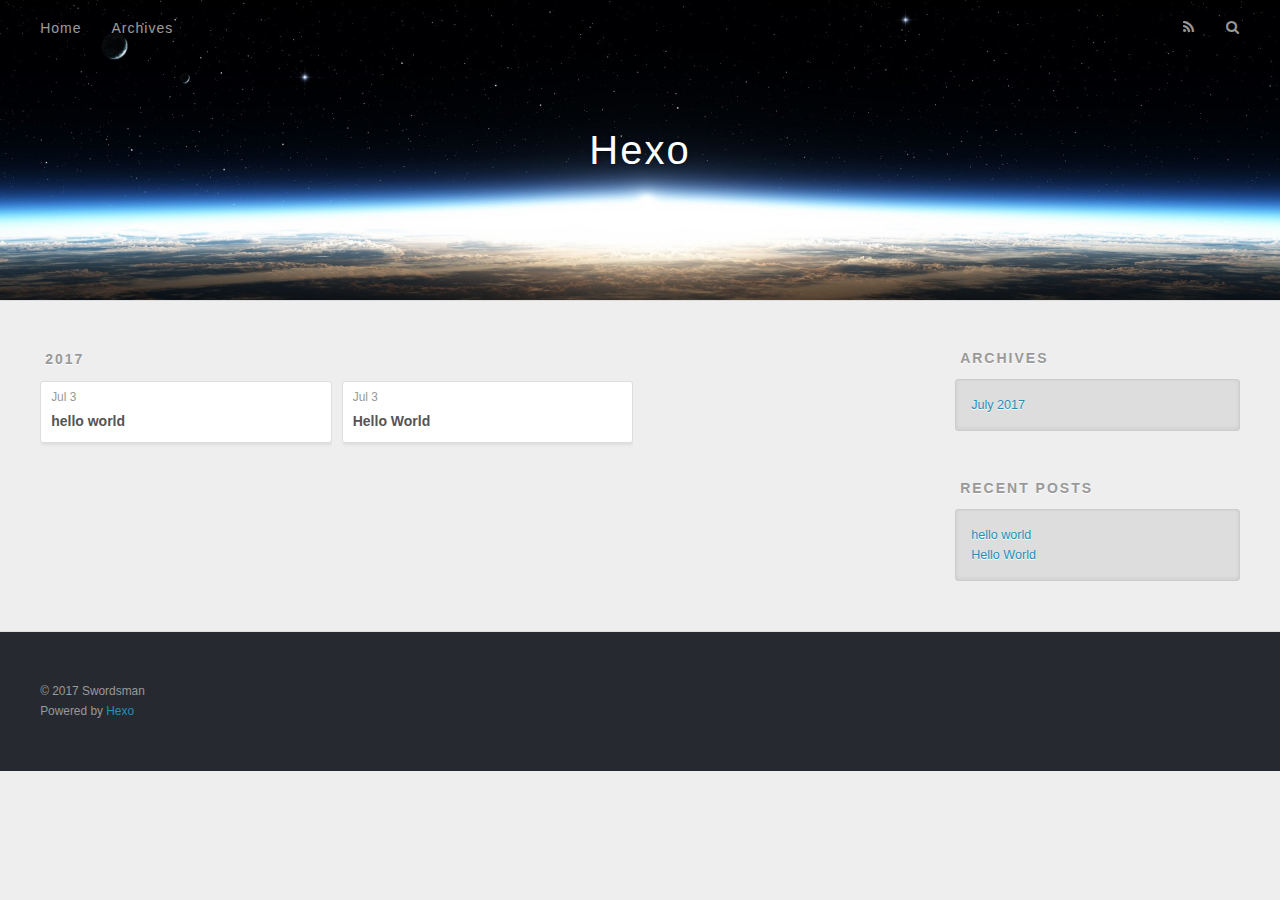
==== archives/index.html @ 57641095 "Site updated: 2017-07-03 12:59:18" ====
<!DOCTYPE html>
<html>
<head>
  <meta charset="utf-8">
  
  <title>Archives | Hexo</title>
  <meta name="viewport" content="width=device-width, initial-scale=1, maximum-scale=1">
  <meta property="og:type" content="website">
<meta property="og:title" content="Hexo">
<meta property="og:url" content="http://yoursite.com/archives/index.html">
<meta property="og:site_name" content="Hexo">
<meta name="twitter:card" content="summary">
<meta name="twitter:title" content="Hexo">
  
    <link rel="alternate" href="/atom.xml" title="Hexo" type="application/atom+xml">
  
  
    <link rel="icon" href="/favicon.png">
  
  
    <link href="//fonts.googleapis.com/css?family=Source+Code+Pro" rel="stylesheet" type="text/css">
  
  <link rel="stylesheet" href="/css/style.css">
  

</head>

<body>
  <div id="container">
    <div id="wrap">
      <header id="header">
  <div id="banner"></div>
  <div id="header-outer" class="outer">
    <div id="header-title" class="inner">
      <h1 id="logo-wrap">
        <a href="/" id="logo">Hexo</a>
      </h1>
      
    </div>
    <div id="header-inner" class="inner">
      <nav id="main-nav">
        <a id="main-nav-toggle" class="nav-icon"></a>
        
          <a class="main-nav-link" href="/">Home</a>
        
          <a class="main-nav-link" href="/archives">Archives</a>
        
      </nav>
      <nav id="sub-nav">
        
          <a id="nav-rss-link" class="nav-icon" href="/atom.xml" title="RSS Feed"></a>
        
        <a id="nav-search-btn" class="nav-icon" title="Search"></a>
      </nav>
      <div id="search-form-wrap">
        <form action="//google.com/search" method="get" accept-charset="UTF-8" class="search-form"><input type="search" name="q" class="search-form-input" placeholder="Search"><button type="submit" class="search-form-submit">&#xF002;</button><input type="hidden" name="sitesearch" value="http://yoursite.com"></form>
      </div>
    </div>
  </div>
</header>
      <div class="outer">
        <section id="main">
  
  
    
    
      
      
      <section class="archives-wrap">
        <div class="archive-year-wrap">
          <a href="/archives/2017" class="archive-year">2017</a>
        </div>
        <div class="archives">
    
    <article class="archive-article archive-type-post">
  <div class="archive-article-inner">
    <header class="archive-article-header">
      <a href="/2017/07/03/hello-world-1/" class="archive-article-date">
  <time datetime="2017-07-03T04:41:06.000Z" itemprop="datePublished">Jul 3</time>
</a>
      
  
    <h1 itemprop="name">
      <a class="archive-article-title" href="/2017/07/03/hello-world-1/">hello world</a>
    </h1>
  

    </header>
  </div>
</article>
  
    
    
    <article class="archive-article archive-type-post">
  <div class="archive-article-inner">
    <header class="archive-article-header">
      <a href="/2017/07/03/hello-world/" class="archive-article-date">
  <time datetime="2017-07-03T04:38:51.532Z" itemprop="datePublished">Jul 3</time>
</a>
      
  
    <h1 itemprop="name">
      <a class="archive-article-title" href="/2017/07/03/hello-world/">Hello World</a>
    </h1>
  

    </header>
  </div>
</article>
  
  
    </div></section>
  

</section>
        
          <aside id="sidebar">
  
    

  
    

  
    
  
    
  <div class="widget-wrap">
    <h3 class="widget-title">Archives</h3>
    <div class="widget">
      <ul class="archive-list"><li class="archive-list-item"><a class="archive-list-link" href="/archives/2017/07/">July 2017</a></li></ul>
    </div>
  </div>


  
    
  <div class="widget-wrap">
    <h3 class="widget-title">Recent Posts</h3>
    <div class="widget">
      <ul>
        
          <li>
            <a href="/2017/07/03/hello-world-1/">hello world</a>
          </li>
        
          <li>
            <a href="/2017/07/03/hello-world/">Hello World</a>
          </li>
        
      </ul>
    </div>
  </div>

  
</aside>
        
      </div>
      <footer id="footer">
  
  <div class="outer">
    <div id="footer-info" class="inner">
      &copy; 2017 Swordsman<br>
      Powered by <a href="http://hexo.io/" target="_blank">Hexo</a>
    </div>
  </div>
</footer>
    </div>
    <nav id="mobile-nav">
  
    <a href="/" class="mobile-nav-link">Home</a>
  
    <a href="/archives" class="mobile-nav-link">Archives</a>
  
</nav>
    

<script src="//ajax.googleapis.com/ajax/libs/jquery/2.0.3/jquery.min.js"></script>


  <link rel="stylesheet" href="/fancybox/jquery.fancybox.css">
  <script src="/fancybox/jquery.fancybox.pack.js"></script>


<script src="/js/script.js"></script>

  </div>
</body>
</html>
---- css/style.css ----
body {
  width: 100%;
}
body:before,
body:after {
  content: "";
  display: table;
}
body:after {
  clear: both;
}
html,
body,
div,
span,
applet,
object,
iframe,
h1,
h2,
h3,
h4,
h5,
h6,
p,
blockquote,
pre,
a,
abbr,
acronym,
address,
big,
cite,
code,
del,
dfn,
em,
img,
ins,
kbd,
q,
s,
samp,
small,
strike,
strong,
sub,
sup,
tt,
var,
dl,
dt,
dd,
ol,
ul,
li,
fieldset,
form,
label,
legend,
table,
caption,
tbody,
tfoot,
thead,
tr,
th,
td {
  margin: 0;
  padding: 0;
  border: 0;
  outline: 0;
  font-weight: inherit;
  font-style: inherit;
  font-family: inherit;
  font-size: 100%;
  vertical-align: baseline;
}
body {
  line-height: 1;
  color: #000;
  background: #fff;
}
ol,
ul {
  list-style: none;
}
table {
  border-collapse: separate;
  border-spacing: 0;
  vertical-align: middle;
}
caption,
th,
td {
  text-align: left;
  font-weight: normal;
  vertical-align: middle;
}
a img {
  border: none;
}
input,
button {
  margin: 0;
  padding: 0;
}
input::-moz-focus-inner,
button::-moz-focus-inner {
  border: 0;
  padding: 0;
}
@font-face {
  font-family: FontAwesome;
  font-style: normal;
  font-weight: normal;
  src: url("fonts/fontawesome-webfont.eot?v=#4.0.3");
  src: url("fonts/fontawesome-webfont.eot?#iefix&v=#4.0.3") format("embedded-opentype"), url("fonts/fontawesome-webfont.woff?v=#4.0.3") format("woff"), url("fonts/fontawesome-webfont.ttf?v=#4.0.3") format("truetype"), url("fonts/fontawesome-webfont.svg#fontawesomeregular?v=#4.0.3") format("svg");
}
html,
body,
#container {
  height: 100%;
}
body {
  background: #eee;
  font: 14px "Helvetica Neue", Helvetica, Arial, sans-serif;
  -webkit-text-size-adjust: 100%;
}
.outer {
  max-width: 1220px;
  margin: 0 auto;
  padding: 0 20px;
}
.outer:before,
.outer:after {
  content: "";
  display: table;
}
.outer:after {
  clear: both;
}
.inner {
  display: inline;
  float: left;
  width: 98.33333333333333%;
  margin: 0 0.833333333333333%;
}
.left,
.alignleft {
  float: left;
}
.right,
.alignright {
  float: right;
}
.clear {
  clear: both;
}
#container {
  position: relative;
}
.mobile-nav-on {
  overflow: hidden;
}
#wrap {
  height: 100%;
  width: 100%;
  position: absolute;
  top: 0;
  left: 0;
  -webkit-transition: 0.2s ease-out;
  -moz-transition: 0.2s ease-out;
  -ms-transition: 0.2s ease-out;
  transition: 0.2s ease-out;
  z-index: 1;
  background: #eee;
}
.mobile-nav-on #wrap {
  left: 280px;
}
@media screen and (min-width: 768px) {
  #main {
    display: inline;
    float: left;
    width: 73.33333333333333%;
    margin: 0 0.833333333333333%;
  }
}
.article-date,
.article-category-link,
.archive-year,
.widget-title {
  text-decoration: none;
  text-transform: uppercase;
  letter-spacing: 2px;
  color: #999;
  margin-bottom: 1em;
  margin-left: 5px;
  line-height: 1em;
  text-shadow: 0 1px #fff;
  font-weight: bold;
}
.article-inner,
.archive-article-inner {
  background: #fff;
  -webkit-box-shadow: 1px 2px 3px #ddd;
  box-shadow: 1px 2px 3px #ddd;
  border: 1px solid #ddd;
  border-radius: 3px;
}
.article-entry h1,
.widget h1 {
  font-size: 2em;
}
.article-entry h2,
.widget h2 {
  font-size: 1.5em;
}
.article-entry h3,
.widget h3 {
  font-size: 1.3em;
}
.article-entry h4,
.widget h4 {
  font-size: 1.2em;
}
.article-entry h5,
.widget h5 {
  font-size: 1em;
}
.article-entry h6,
.widget h6 {
  font-size: 1em;
  color: #999;
}
.article-entry hr,
.widget hr {
  border: 1px dashed #ddd;
}
.article-entry strong,
.widget strong {
  font-weight: bold;
}
.article-entry em,
.widget em,
.article-entry cite,
.widget cite {
  font-style: italic;
}
.article-entry sup,
.widget sup,
.article-entry sub,
.widget sub {
  font-size: 0.75em;
  line-height: 0;
  position: relative;
  vertical-align: baseline;
}
.article-entry sup,
.widget sup {
  top: -0.5em;
}
.article-entry sub,
.widget sub {
  bottom: -0.2em;
}
.article-entry small,
.widget small {
  font-size: 0.85em;
}
.article-entry acronym,
.widget acronym,
.article-entry abbr,
.widget abbr {
  border-bottom: 1px dotted;
}
.article-entry ul,
.widget ul,
.article-entry ol,
.widget ol,
.article-entry dl,
.widget dl {
  margin: 0 20px;
  line-height: 1.6em;
}
.article-entry ul ul,
.widget ul ul,
.article-entry ol ul,
.widget ol ul,
.article-entry ul ol,
.widget ul ol,
.article-entry ol ol,
.widget ol ol {
  margin-top: 0;
  margin-bottom: 0;
}
.article-entry ul,
.widget ul {
  list-style: disc;
}
.article-entry ol,
.widget ol {
  list-style: decimal;
}
.article-entry dt,
.widget dt {
  font-weight: bold;
}
#header {
  height: 300px;
  position: relative;
  border-bottom: 1px solid #ddd;
}
#header:before,
#header:after {
  content: "";
  position: absolute;
  left: 0;
  right: 0;
  height: 40px;
}
#header:before {
  top: 0;
  background: -webkit-linear-gradient(rgba(0,0,0,0.2), transparent);
  background: -moz-linear-gradient(rgba(0,0,0,0.2), transparent);
  background: -ms-linear-gradient(rgba(0,0,0,0.2), transparent);
  background: linear-gradient(rgba(0,0,0,0.2), transparent);
}
#header:after {
  bottom: 0;
  background: -webkit-linear-gradient(transparent, rgba(0,0,0,0.2));
  background: -moz-linear-gradient(transparent, rgba(0,0,0,0.2));
  background: -ms-linear-gradient(transparent, rgba(0,0,0,0.2));
  background: linear-gradient(transparent, rgba(0,0,0,0.2));
}
#header-outer {
  height: 100%;
  position: relative;
}
#header-inner {
  position: relative;
  overflow: hidden;
}
#banner {
  position: absolute;
  top: 0;
  left: 0;
  width: 100%;
  height: 100%;
  background: url("images/banner.jpg") center #000;
  -webkit-background-size: cover;
  -moz-background-size: cover;
  background-size: cover;
  z-index: -1;
}
#header-title {
  text-align: center;
  height: 40px;
  position: absolute;
  top: 50%;
  left: 0;
  margin-top: -20px;
}
#logo,
#subtitle {
  text-decoration: none;
  color: #fff;
  font-weight: 300;
  text-shadow: 0 1px 4px rgba(0,0,0,0.3);
}
#logo {
  font-size: 40px;
  line-height: 40px;
  letter-spacing: 2px;
}
#subtitle {
  font-size: 16px;
  line-height: 16px;
  letter-spacing: 1px;
}
#subtitle-wrap {
  margin-top: 16px;
}
#main-nav {
  float: left;
  margin-left: -15px;
}
.nav-icon,
.main-nav-link {
  float: left;
  color: #fff;
  opacity: 0.6;
  text-decoration: none;
  text-shadow: 0 1px rgba(0,0,0,0.2);
  -webkit-transition: opacity 0.2s;
  -moz-transition: opacity 0.2s;
  -ms-transition: opacity 0.2s;
  transition: opacity 0.2s;
  display: block;
  padding: 20px 15px;
}
.nav-icon:hover,
.main-nav-link:hover {
  opacity: 1;
}
.nav-icon {
  font-family: FontAwesome;
  text-align: center;
  font-size: 14px;
  width: 14px;
  height: 14px;
  padding: 20px 15px;
  position: relative;
  cursor: pointer;
}
.main-nav-link {
  font-weight: 300;
  letter-spacing: 1px;
}
@media screen and (max-width: 479px) {
  .main-nav-link {
    display: none;
  }
}
#main-nav-toggle {
  display: none;
}
#main-nav-toggle:before {
  content: "\f0c9";
}
@media screen and (max-width: 479px) {
  #main-nav-toggle {
    display: block;
  }
}
#sub-nav {
  float: right;
  margin-right: -15px;
}
#nav-rss-link:before {
  content: "\f09e";
}
#nav-search-btn:before {
  content: "\f002";
}
#search-form-wrap {
  position: absolute;
  top: 15px;
  width: 150px;
  height: 30px;
  right: -150px;
  opacity: 0;
  -webkit-transition: 0.2s ease-out;
  -moz-transition: 0.2s ease-out;
  -ms-transition: 0.2s ease-out;
  transition: 0.2s ease-out;
}
#search-form-wrap.on {
  opacity: 1;
  right: 0;
}
@media screen and (max-width: 479px) {
  #search-form-wrap {
    width: 100%;
    right: -100%;
  }
}
.search-form {
  position: absolute;
  top: 0;
  left: 0;
  right: 0;
  background: #fff;
  padding: 5px 15px;
  border-radius: 15px;
  -webkit-box-shadow: 0 0 10px rgba(0,0,0,0.3);
  box-shadow: 0 0 10px rgba(0,0,0,0.3);
}
.search-form-input {
  border: none;
  background: none;
  color: #555;
  width: 100%;
  font: 13px "Helvetica Neue", Helvetica, Arial, sans-serif;
  outline: none;
}
.search-form-input::-webkit-search-results-decoration,
.search-form-input::-webkit-search-cancel-button {
  -webkit-appearance: none;
}
.search-form-submit {
  position: absolute;
  top: 50%;
  right: 10px;
  margin-top: -7px;
  font: 13px FontAwesome;
  border: none;
  background: none;
  color: #bbb;
  cursor: pointer;
}
.search-form-submit:hover,
.search-form-submit:focus {
  color: #777;
}
.article {
  margin: 50px 0;
}
.article-inner {
  overflow: hidden;
}
.article-meta:before,
.article-meta:after {
  content: "";
  display: table;
}
.article-meta:after {
  clear: both;
}
.article-date {
  float: left;
}
.article-category {
  float: left;
  line-height: 1em;
  color: #ccc;
  text-shadow: 0 1px #fff;
  margin-left: 8px;
}
.article-category:before {
  content: "\2022";
}
.article-category-link {
  margin: 0 12px 1em;
}
.article-header {
  padding: 20px 20px 0;
}
.article-title {
  text-decoration: none;
  font-size: 2em;
  font-weight: bold;
  color: #555;
  line-height: 1.1em;
  -webkit-transition: color 0.2s;
  -moz-transition: color 0.2s;
  -ms-transition: color 0.2s;
  transition: color 0.2s;
}
a.article-title:hover {
  color: #258fb8;
}
.article-entry {
  color: #555;
  padding: 0 20px;
}
.article-entry:before,
.article-entry:after {
  content: "";
  display: table;
}
.article-entry:after {
  clear: both;
}
.article-entry p,
.article-entry table {
  line-height: 1.6em;
  margin: 1.6em 0;
}
.article-entry h1,
.article-entry h2,
.article-entry h3,
.article-entry h4,
.article-entry h5,
.article-entry h6 {
  font-weight: bold;
}
.article-entry h1,
.article-entry h2,
.article-entry h3,
.article-entry h4,
.article-entry h5,
.article-entry h6 {
  line-height: 1.1em;
  margin: 1.1em 0;
}
.article-entry a {
  color: #258fb8;
  text-decoration: none;
}
.article-entry a:hover {
  text-decoration: underline;
}
.article-entry ul,
.article-entry ol,
.article-entry dl {
  margin-top: 1.6em;
  margin-bottom: 1.6em;
}
.article-entry img,
.article-entry video {
  max-width: 100%;
  height: auto;
  display: block;
  margin: auto;
}
.article-entry iframe {
  border: none;
}
.article-entry table {
  width: 100%;
  border-collapse: collapse;
  border-spacing: 0;
}
.article-entry th {
  font-weight: bold;
  border-bottom: 3px solid #ddd;
  padding-bottom: 0.5em;
}
.article-entry td {
  border-bottom: 1px solid #ddd;
  padding: 10px 0;
}
.article-entry blockquote {
  font-family: Georgia, "Times New Roman", serif;
  font-size: 1.4em;
  margin: 1.6em 20px;
  text-align: center;
}
.article-entry blockquote footer {
  font-size: 14px;
  margin: 1.6em 0;
  font-family: "Helvetica Neue", Helvetica, Arial, sans-serif;
}
.article-entry blockquote footer cite:before {
  content: "—";
  padding: 0 0.5em;
}
.article-entry .pullquote {
  text-align: left;
  width: 45%;
  margin: 0;
}
.article-entry .pullquote.left {
  margin-left: 0.5em;
  margin-right: 1em;
}
.article-entry .pullquote.right {
  margin-right: 0.5em;
  margin-left: 1em;
}
.article-entry .caption {
  color: #999;
  display: block;
  font-size: 0.9em;
  margin-top: 0.5em;
  position: relative;
  text-align: center;
}
.article-entry .video-container {
  position: relative;
  padding-top: 56.25%;
  height: 0;
  overflow: hidden;
}
.article-entry .video-container iframe,
.article-entry .video-container object,
.article-entry .video-container embed {
  position: absolute;
  top: 0;
  left: 0;
  width: 100%;
  height: 100%;
  margin-top: 0;
}
.article-more-link a {
  display: inline-block;
  line-height: 1em;
  padding: 6px 15px;
  border-radius: 15px;
  background: #eee;
  color: #999;
  text-shadow: 0 1px #fff;
  text-decoration: none;
}
.article-more-link a:hover {
  background: #258fb8;
  color: #fff;
  text-decoration: none;
  text-shadow: 0 1px #1e7293;
}
.article-footer {
  font-size: 0.85em;
  line-height: 1.6em;
  border-top: 1px solid #ddd;
  padding-top: 1.6em;
  margin: 0 20px 20px;
}
.article-footer:before,
.article-footer:after {
  content: "";
  display: table;
}
.article-footer:after {
  clear: both;
}
.article-footer a {
  color: #999;
  text-decoration: none;
}
.article-footer a:hover {
  color: #555;
}
.article-tag-list-item {
  float: left;
  margin-right: 10px;
}
.article-tag-list-link:before {
  content: "#";
}
.article-comment-link {
  float: right;
}
.article-comment-link:before {
  content: "\f075";
  font-family: FontAwesome;
  padding-right: 8px;
}
.article-share-link {
  cursor: pointer;
  float: right;
  margin-left: 20px;
}
.article-share-link:before {
  content: "\f064";
  font-family: FontAwesome;
  padding-right: 6px;
}
#article-nav {
  position: relative;
}
#article-nav:before,
#article-nav:after {
  content: "";
  display: table;
}
#article-nav:after {
  clear: both;
}
@media screen and (min-width: 768px) {
  #article-nav {
    margin: 50px 0;
  }
  #article-nav:before {
    width: 8px;
    height: 8px;
    position: absolute;
    top: 50%;
    left: 50%;
    margin-top: -4px;
    margin-left: -4px;
    content: "";
    border-radius: 50%;
    background: #ddd;
    -webkit-box-shadow: 0 1px 2px #fff;
    box-shadow: 0 1px 2px #fff;
  }
}
.article-nav-link-wrap {
  text-decoration: none;
  text-shadow: 0 1px #fff;
  color: #999;
  -webkit-box-sizing: border-box;
  -moz-box-sizing: border-box;
  box-sizing: border-box;
  margin-top: 50px;
  text-align: center;
  display: block;
}
.article-nav-link-wrap:hover {
  color: #555;
}
@media screen and (min-width: 768px) {
  .article-nav-link-wrap {
    width: 50%;
    margin-top: 0;
  }
}
@media screen and (min-width: 768px) {
  #article-nav-newer {
    float: left;
    text-align: right;
    padding-right: 20px;
  }
}
@media screen and (min-width: 768px) {
  #article-nav-older {
    float: right;
    text-align: left;
    padding-left: 20px;
  }
}
.article-nav-caption {
  text-transform: uppercase;
  letter-spacing: 2px;
  color: #ddd;
  line-height: 1em;
  font-weight: bold;
}
#article-nav-newer .article-nav-caption {
  margin-right: -2px;
}
.article-nav-title {
  font-size: 0.85em;
  line-height: 1.6em;
  margin-top: 0.5em;
}
.article-share-box {
  position: absolute;
  display: none;
  background: #fff;
  -webkit-box-shadow: 1px 2px 10px rgba(0,0,0,0.2);
  box-shadow: 1px 2px 10px rgba(0,0,0,0.2);
  border-radius: 3px;
  margin-left: -145px;
  overflow: hidden;
  z-index: 1;
}
.article-share-box.on {
  display: block;
}
.article-share-input {
  width: 100%;
  background: none;
  -webkit-box-sizing: border-box;
  -moz-box-sizing: border-box;
  box-sizing: border-box;
  font: 14px "Helvetica Neue", Helvetica, Arial, sans-serif;
  padding: 0 15px;
  color: #555;
  outline: none;
  border: 1px solid #ddd;
  border-radius: 3px 3px 0 0;
  height: 36px;
  line-height: 36px;
}
.article-share-links {
  background: #eee;
}
.article-share-links:before,
.article-share-links:after {
  content: "";
  display: table;
}
.article-share-links:after {
  clear: both;
}
.article-share-twitter,
.article-share-facebook,
.article-share-pinterest,
.article-share-google {
  width: 50px;
  height: 36px;
  display: block;
  float: left;
  position: relative;
  color: #999;
  text-shadow: 0 1px #fff;
}
.article-share-twitter:before,
.article-share-facebook:before,
.article-share-pinterest:before,
.article-share-google:before {
  font-size: 20px;
  font-family: FontAwesome;
  width: 20px;
  height: 20px;
  position: absolute;
  top: 50%;
  left: 50%;
  margin-top: -10px;
  margin-left: -10px;
  text-align: center;
}
.article-share-twitter:hover,
.article-share-facebook:hover,
.article-share-pinterest:hover,
.article-share-google:hover {
  color: #fff;
}
.article-share-twitter:before {
  content: "\f099";
}
.article-share-twitter:hover {
  background: #00aced;
  text-shadow: 0 1px #008abe;
}
.article-share-facebook:before {
  content: "\f09a";
}
.article-share-facebook:hover {
  background: #3b5998;
  text-shadow: 0 1px #2f477a;
}
.article-share-pinterest:before {
  content: "\f0d2";
}
.article-share-pinterest:hover {
  background: #cb2027;
  text-shadow: 0 1px #a21a1f;
}
.article-share-google:before {
  content: "\f0d5";
}
.article-share-google:hover {
  background: #dd4b39;
  text-shadow: 0 1px #be3221;
}
.article-gallery {
  background: #000;
  position: relative;
}
.article-gallery-photos {
  position: relative;
  overflow: hidden;
}
.article-gallery-img {
  display: none;
  max-width: 100%;
}
.article-gallery-img:first-child {
  display: block;
}
.article-gallery-img.loaded {
  position: absolute;
  display: block;
}
.article-gallery-img img {
  display: block;
  max-width: 100%;
  margin: 0 auto;
}
#comments {
  background: #fff;
  -webkit-box-shadow: 1px 2px 3px #ddd;
  box-shadow: 1px 2px 3px #ddd;
  padding: 20px;
  border: 1px solid #ddd;
  border-radius: 3px;
  margin: 50px 0;
}
#comments a {
  color: #258fb8;
}
.archives-wrap {
  margin: 50px 0;
}
.archives:before,
.archives:after {
  content: "";
  display: table;
}
.archives:after {
  clear: both;
}
.archive-year-wrap {
  margin-bottom: 1em;
}
.archives {
  -webkit-column-gap: 10px;
  -moz-column-gap: 10px;
  column-gap: 10px;
}
@media screen and (min-width: 480px) and (max-width: 767px) {
  .archives {
    -webkit-column-count: 2;
    -moz-column-count: 2;
    column-count: 2;
  }
}
@media screen and (min-width: 768px) {
  .archives {
    -webkit-column-count: 3;
    -moz-column-count: 3;
    column-count: 3;
  }
}
.archive-article {
  -webkit-column-break-inside: avoid;
  page-break-inside: avoid;
  overflow: hidden;
  break-inside: avoid-column;
}
.archive-article-inner {
  padding: 10px;
  margin-bottom: 15px;
}
.archive-article-title {
  text-decoration: none;
  font-weight: bold;
  color: #555;
  -webkit-transition: color 0.2s;
  -moz-transition: color 0.2s;
  -ms-transition: color 0.2s;
  transition: color 0.2s;
  line-height: 1.6em;
}
.archive-article-title:hover {
  color: #258fb8;
}
.archive-article-footer {
  margin-top: 1em;
}
.archive-article-date {
  color: #999;
  text-decoration: none;
  font-size: 0.85em;
  line-height: 1em;
  margin-bottom: 0.5em;
  display: block;
}
#page-nav {
  margin: 50px auto;
  background: #fff;
  -webkit-box-shadow: 1px 2px 3px #ddd;
  box-shadow: 1px 2px 3px #ddd;
  border: 1px solid #ddd;
  border-radius: 3px;
  text-align: center;
  color: #999;
  overflow: hidden;
}
#page-nav:before,
#page-nav:after {
  content: "";
  display: table;
}
#page-nav:after {
  clear: both;
}
#page-nav a,
#page-nav span {
  padding: 10px 20px;
  line-height: 1;
  height: 2ex;
}
#page-nav a {
  color: #999;
  text-decoration: none;
}
#page-nav a:hover {
  background: #999;
  color: #fff;
}
#page-nav .prev {
  float: left;
}
#page-nav .next {
  float: right;
}
#page-nav .page-number {
  display: inline-block;
}
@media screen and (max-width: 479px) {
  #page-nav .page-number {
    display: none;
  }
}
#page-nav .current {
  color: #555;
  font-weight: bold;
}
#page-nav .space {
  color: #ddd;
}
#footer {
  background: #262a30;
  padding: 50px 0;
  border-top: 1px solid #ddd;
  color: #999;
}
#footer a {
  color: #258fb8;
  text-decoration: none;
}
#footer a:hover {
  text-decoration: underline;
}
#footer-info {
  line-height: 1.6em;
  font-size: 0.85em;
}
.article-entry pre,
.article-entry .highlight {
  background: #2d2d2d;
  margin: 0 -20px;
  padding: 15px 20px;
  border-style: solid;
  border-color: #ddd;
  border-width: 1px 0;
  overflow: auto;
  color: #ccc;
  line-height: 22.400000000000002px;
}
.article-entry .highlight .gutter pre,
.article-entry .gist .gist-file .gist-data .line-numbers {
  color: #666;
  font-size: 0.85em;
}
.article-entry pre,
.article-entry code {
  font-family: "Source Code Pro", Consolas, Monaco, Menlo, Consolas, monospace;
}
.article-entry code {
  background: #eee;
  text-shadow: 0 1px #fff;
  padding: 0 0.3em;
}
.article-entry pre code {
  background: none;
  text-shadow: none;
  padding: 0;
}
.article-entry .highlight pre {
  border: none;
  margin: 0;
  padding: 0;
}
.article-entry .highlight table {
  margin: 0;
  width: auto;
}
.article-entry .highlight td {
  border: none;
  padding: 0;
}
.article-entry .highlight figcaption {
  font-size: 0.85em;
  color: #999;
  line-height: 1em;
  margin-bottom: 1em;
}
.article-entry .highlight figcaption:before,
.article-entry .highlight figcaption:after {
  content: "";
  display: table;
}
.article-entry .highlight figcaption:after {
  clear: both;
}
.article-entry .highlight figcaption a {
  float: right;
}
.article-entry .highlight .gutter pre {
  text-align: right;
  padding-right: 20px;
}
.article-entry .highlight .line {
  height: 22.400000000000002px;
}
.article-entry .highlight .line.marked {
  background: #515151;
}
.article-entry .gist {
  margin: 0 -20px;
  border-style: solid;
  border-color: #ddd;
  border-width: 1px 0;
  background: #2d2d2d;
  padding: 15px 20px 15px 0;
}
.article-entry .gist .gist-file {
  border: none;
  font-family: "Source Code Pro", Consolas, Monaco, Menlo, Consolas, monospace;
  margin: 0;
}
.article-entry .gist .gist-file .gist-data {
  background: none;
  border: none;
}
.article-entry .gist .gist-file .gist-data .line-numbers {
  background: none;
  border: none;
  padding: 0 20px 0 0;
}
.article-entry .gist .gist-file .gist-data .line-data {
  padding: 0 !important;
}
.article-entry .gist .gist-file .highlight {
  margin: 0;
  padding: 0;
  border: none;
}
.article-entry .gist .gist-file .gist-meta {
  background: #2d2d2d;
  color: #999;
  font: 0.85em "Helvetica Neue", Helvetica, Arial, sans-serif;
  text-shadow: 0 0;
  padding: 0;
  margin-top: 1em;
  margin-left: 20px;
}
.article-entry .gist .gist-file .gist-meta a {
  color: #258fb8;
  font-weight: normal;
}
.article-entry .gist .gist-file .gist-meta a:hover {
  text-decoration: underline;
}
pre .comment,
pre .title {
  color: #999;
}
pre .variable,
pre .attribute,
pre .tag,
pre .regexp,
pre .ruby .constant,
pre .xml .tag .title,
pre .xml .pi,
pre .xml .doctype,
pre .html .doctype,
pre .css .id,
pre .css .class,
pre .css .pseudo {
  color: #f2777a;
}
pre .number,
pre .preprocessor,
pre .built_in,
pre .literal,
pre .params,
pre .constant {
  color: #f99157;
}
pre .class,
pre .ruby .class .title,
pre .css .rules .attribute {
  color: #9c9;
}
pre .string,
pre .value,
pre .inheritance,
pre .header,
pre .ruby .symbol,
pre .xml .cdata {
  color: #9c9;
}
pre .css .hexcolor {
  color: #6cc;
}
pre .function,
pre .python .decorator,
pre .python .title,
pre .ruby .function .title,
pre .ruby .title .keyword,
pre .perl .sub,
pre .javascript .title,
pre .coffeescript .title {
  color: #69c;
}
pre .keyword,
pre .javascript .function {
  color: #c9c;
}
@media screen and (max-width: 479px) {
  #mobile-nav {
    position: absolute;
    top: 0;
    left: 0;
    width: 280px;
    height: 100%;
    background: #191919;
    border-right: 1px solid #fff;
  }
}
@media screen and (max-width: 479px) {
  .mobile-nav-link {
    display: block;
    color: #999;
    text-decoration: none;
    padding: 15px 20px;
    font-weight: bold;
  }
  .mobile-nav-link:hover {
    color: #fff;
  }
}
@media screen and (min-width: 768px) {
  #sidebar {
    display: inline;
    float: left;
    width: 23.333333333333332%;
    margin: 0 0.833333333333333%;
  }
}
.widget-wrap {
  margin: 50px 0;
}
.widget {
  color: #777;
  text-shadow: 0 1px #fff;
  background: #ddd;
  -webkit-box-shadow: 0 -1px 4px #ccc inset;
  box-shadow: 0 -1px 4px #ccc inset;
  border: 1px solid #ccc;
  padding: 15px;
  border-radius: 3px;
}
.widget a {
  color: #258fb8;
  text-decoration: none;
}
.widget a:hover {
  text-decoration: underline;
}
.widget ul ul,
.widget ol ul,
.widget dl ul,
.widget ul ol,
.widget ol ol,
.widget dl ol,
.widget ul dl,
.widget ol dl,
.widget dl dl {
  margin-left: 15px;
  list-style: disc;
}
.widget {
  line-height: 1.6em;
  word-wrap: break-word;
  font-size: 0.9em;
}
.widget ul,
.widget ol {
  list-style: none;
  margin: 0;
}
.widget ul ul,
.widget ol ul,
.widget ul ol,
.widget ol ol {
  margin: 0 20px;
}
.widget ul ul,
.widget ol ul {
  list-style: disc;
}
.widget ul ol,
.widget ol ol {
  list-style: decimal;
}
.category-list-count,
.tag-list-count,
.archive-list-count {
  padding-left: 5px;
  color: #999;
  font-size: 0.85em;
}
.category-list-count:before,
.tag-list-count:before,
.archive-list-count:before {
  content: "(";
}
.category-list-count:after,
.tag-list-count:after,
.archive-list-count:after {
  content: ")";
}
.tagcloud a {
  margin-right: 5px;
  display: inline-block;
}
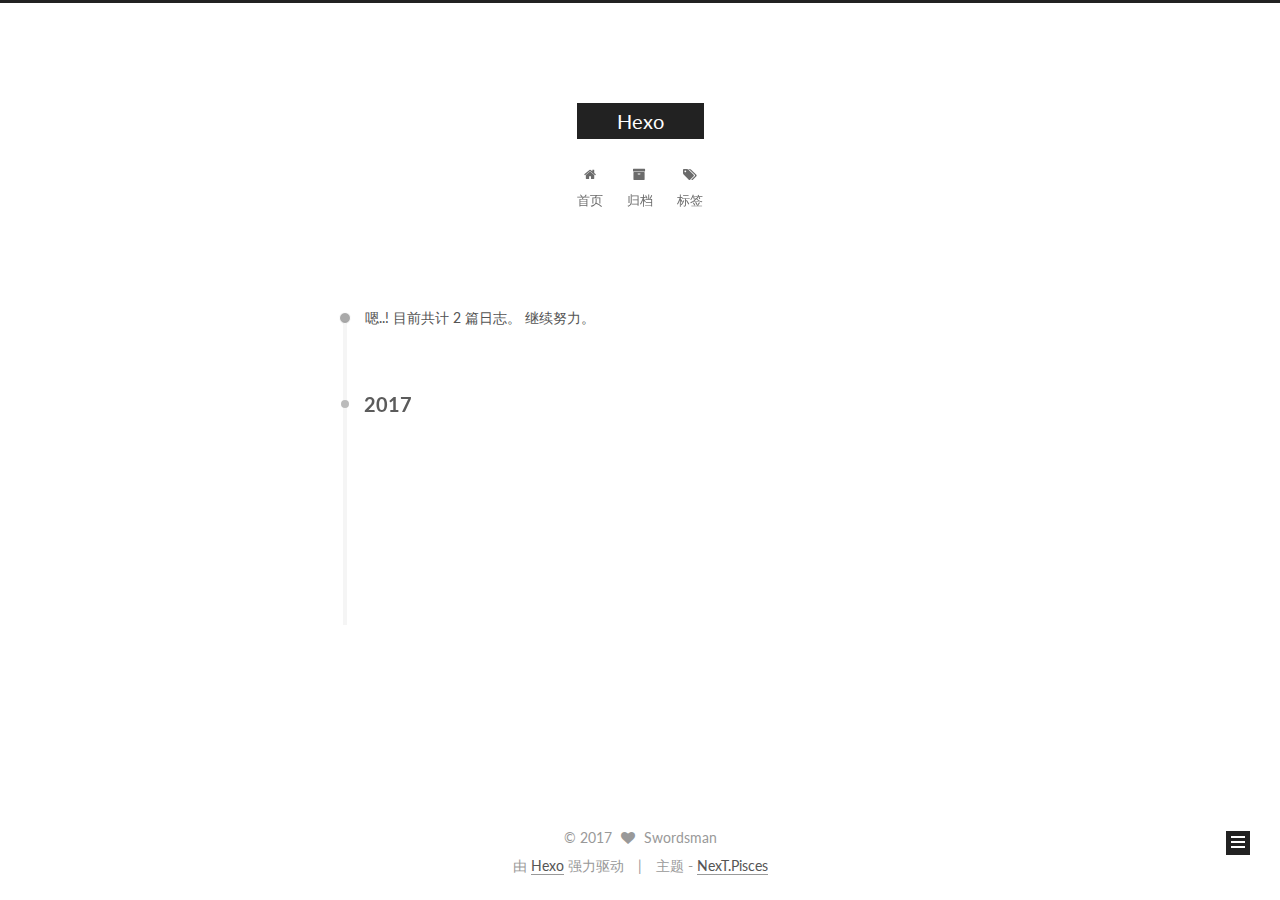
==== commit bcfe4e1b: "Site updated: 2017-07-03 23:15:12" ====
--- a/archives/index.html
+++ b/archives/index.html
@@ -1,189 +1,601 @@
-<!DOCTYPE html>
-<html>
+<!doctype html>
+
+
+
+  
+
+
+<html class="theme-next pisces use-motion" lang="zh-Hans">
 <head>
-  <meta charset="utf-8">
-  
-  <title>Archives | Hexo</title>
-  <meta name="viewport" content="width=device-width, initial-scale=1, maximum-scale=1">
-  <meta property="og:type" content="website">
+  <meta charset="UTF-8"/>
+<meta http-equiv="X-UA-Compatible" content="IE=edge" />
+<meta name="viewport" content="width=device-width, initial-scale=1, maximum-scale=1"/>
+
+
+
+
+
+
+
+
+
+<meta http-equiv="Cache-Control" content="no-transform" />
+<meta http-equiv="Cache-Control" content="no-siteapp" />
+
+
+
+
+
+
+
+
+
+
+
+
+
+
+
+  
+  
+  <link href="/lib/fancybox/source/jquery.fancybox.css?v=2.1.5" rel="stylesheet" type="text/css" />
+
+
+
+
+  
+  
+  
+  
+
+  
+    
+    
+  
+
+  
+
+  
+
+  
+
+  
+
+  
+    
+    
+    <link href="//fonts.googleapis.com/css?family=Lato:300,300italic,400,400italic,700,700italic&subset=latin,latin-ext" rel="stylesheet" type="text/css">
+  
+
+
+
+
+
+
+<link href="/lib/font-awesome/css/font-awesome.min.css?v=4.6.2" rel="stylesheet" type="text/css" />
+
+<link href="/css/main.css?v=5.1.1" rel="stylesheet" type="text/css" />
+
+
+  <meta name="keywords" content="Hexo, NexT" />
+
+
+
+
+
+
+
+
+  <link rel="shortcut icon" type="image/x-icon" href="/favicon.ico?v=5.1.1" />
+
+
+
+
+
+
+<meta name="description" content="一剑西来，天外飞仙">
+<meta property="og:type" content="website">
 <meta property="og:title" content="Hexo">
 <meta property="og:url" content="http://yoursite.com/archives/index.html">
 <meta property="og:site_name" content="Hexo">
+<meta property="og:description" content="一剑西来，天外飞仙">
 <meta name="twitter:card" content="summary">
 <meta name="twitter:title" content="Hexo">
-  
-    <link rel="alternate" href="/atom.xml" title="Hexo" type="application/atom+xml">
-  
-  
-    <link rel="icon" href="/favicon.png">
-  
-  
-    <link href="//fonts.googleapis.com/css?family=Source+Code+Pro" rel="stylesheet" type="text/css">
-  
-  <link rel="stylesheet" href="/css/style.css">
-  
+<meta name="twitter:description" content="一剑西来，天外飞仙">
+
+
+
+<script type="text/javascript" id="hexo.configurations">
+  var NexT = window.NexT || {};
+  var CONFIG = {
+    root: '/',
+    scheme: 'Pisces',
+    sidebar: {"position":"left","display":"post","offset":12,"offset_float":0,"b2t":false,"scrollpercent":false},
+    fancybox: true,
+    motion: true,
+    duoshuo: {
+      userId: '0',
+      author: '博主'
+    },
+    algolia: {
+      applicationID: '',
+      apiKey: '',
+      indexName: '',
+      hits: {"per_page":10},
+      labels: {"input_placeholder":"Search for Posts","hits_empty":"We didn't find any results for the search: ${query}","hits_stats":"${hits} results found in ${time} ms"}
+    }
+  };
+</script>
+
+
+
+  <link rel="canonical" href="http://yoursite.com/archives/"/>
+
+
+
+
+
+  <title>归档 | Hexo</title>
+  
+
+
+
+
+
+
+
+
+
+
+
+
+
 
 </head>
 
-<body>
-  <div id="container">
-    <div id="wrap">
-      <header id="header">
-  <div id="banner"></div>
-  <div id="header-outer" class="outer">
-    <div id="header-title" class="inner">
-      <h1 id="logo-wrap">
-        <a href="/" id="logo">Hexo</a>
-      </h1>
-      
+<body itemscope itemtype="http://schema.org/WebPage" lang="zh-Hans">
+
+  
+  
+    
+  
+
+  <div class="container sidebar-position-left  page-archive  ">
+    <div class="headband"></div>
+
+    <header id="header" class="header" itemscope itemtype="http://schema.org/WPHeader">
+      <div class="header-inner"><div class="site-brand-wrapper">
+  <div class="site-meta ">
+    
+
+    <div class="custom-logo-site-title">
+      <a href="/"  class="brand" rel="start">
+        <span class="logo-line-before"><i></i></span>
+        <span class="site-title">Hexo</span>
+        <span class="logo-line-after"><i></i></span>
+      </a>
     </div>
-    <div id="header-inner" class="inner">
-      <nav id="main-nav">
-        <a id="main-nav-toggle" class="nav-icon"></a>
-        
-          <a class="main-nav-link" href="/">Home</a>
-        
-          <a class="main-nav-link" href="/archives">Archives</a>
-        
-      </nav>
-      <nav id="sub-nav">
-        
-          <a id="nav-rss-link" class="nav-icon" href="/atom.xml" title="RSS Feed"></a>
-        
-        <a id="nav-search-btn" class="nav-icon" title="Search"></a>
-      </nav>
-      <div id="search-form-wrap">
-        <form action="//google.com/search" method="get" accept-charset="UTF-8" class="search-form"><input type="search" name="q" class="search-form-input" placeholder="Search"><button type="submit" class="search-form-submit">&#xF002;</button><input type="hidden" name="sitesearch" value="http://yoursite.com"></form>
+      
+        <p class="site-subtitle"></p>
+      
+  </div>
+
+  <div class="site-nav-toggle">
+    <button>
+      <span class="btn-bar"></span>
+      <span class="btn-bar"></span>
+      <span class="btn-bar"></span>
+    </button>
+  </div>
+</div>
+
+<nav class="site-nav">
+  
+
+  
+    <ul id="menu" class="menu">
+      
+        
+        <li class="menu-item menu-item-home">
+          <a href="/" rel="section">
+            
+              <i class="menu-item-icon fa fa-fw fa-home"></i> <br />
+            
+            首页
+          </a>
+        </li>
+      
+        
+        <li class="menu-item menu-item-archives">
+          <a href="/archives/" rel="section">
+            
+              <i class="menu-item-icon fa fa-fw fa-archive"></i> <br />
+            
+            归档
+          </a>
+        </li>
+      
+        
+        <li class="menu-item menu-item-tags">
+          <a href="/tags/" rel="section">
+            
+              <i class="menu-item-icon fa fa-fw fa-tags"></i> <br />
+            
+            标签
+          </a>
+        </li>
+      
+
+      
+    </ul>
+  
+
+  
+</nav>
+
+
+
+ </div>
+    </header>
+
+    <main id="main" class="main">
+      <div class="main-inner">
+        <div class="content-wrap">
+          <div id="content" class="content">
+            
+
+  <section id="posts" class="posts-collapse">
+    <span class="archive-move-on"></span>
+
+    <span class="archive-page-counter">
+      
+      
+      
+        
+      
+      嗯..! 目前共计 2 篇日志。 继续努力。
+    </span>
+
+    
+
+      
+      
+      
+
+      
+        
+        <div class="collection-title">
+          <h2 class="archive-year motion-element" id="archive-year-2017">2017</h2>
+        </div>
+      
+      
+
+      
+
+  <article class="post post-type-normal" itemscope itemtype="http://schema.org/Article">
+    <header class="post-header">
+
+      <h2 class="post-title">
+        
+            <a class="post-title-link" href="/2017/07/03/hello-world-1/" itemprop="url">
+              
+                <span itemprop="name">hello world</span>
+              
+            </a>
+        
+      </h2>
+
+      <div class="post-meta">
+        <time class="post-time" itemprop="dateCreated"
+              datetime="2017-07-03T12:41:06+08:00"
+              content="2017-07-03" >
+          07-03
+        </time>
       </div>
+
+    </header>
+  </article>
+
+
+
+    
+
+      
+      
+      
+
+      
+      
+
+      
+
+  <article class="post post-type-normal" itemscope itemtype="http://schema.org/Article">
+    <header class="post-header">
+
+      <h2 class="post-title">
+        
+            <a class="post-title-link" href="/2017/07/03/hello-world/" itemprop="url">
+              
+                <span itemprop="name">Hello World</span>
+              
+            </a>
+        
+      </h2>
+
+      <div class="post-meta">
+        <time class="post-time" itemprop="dateCreated"
+              datetime="2017-07-03T12:38:51+08:00"
+              content="2017-07-03" >
+          07-03
+        </time>
+      </div>
+
+    </header>
+  </article>
+
+
+
+    
+
+  </section>
+
+  
+
+
+
+          </div>
+          
+
+
+          
+
+        </div>
+        
+          
+  
+  <div class="sidebar-toggle">
+    <div class="sidebar-toggle-line-wrap">
+      <span class="sidebar-toggle-line sidebar-toggle-line-first"></span>
+      <span class="sidebar-toggle-line sidebar-toggle-line-middle"></span>
+      <span class="sidebar-toggle-line sidebar-toggle-line-last"></span>
     </div>
   </div>
-</header>
-      <div class="outer">
-        <section id="main">
-  
-  
-    
-    
-      
-      
-      <section class="archives-wrap">
-        <div class="archive-year-wrap">
-          <a href="/archives/2017" class="archive-year">2017</a>
+
+  <aside id="sidebar" class="sidebar">
+    <div class="sidebar-inner">
+
+      
+
+      
+
+      <section class="site-overview sidebar-panel sidebar-panel-active">
+        <div class="site-author motion-element" itemprop="author" itemscope itemtype="http://schema.org/Person">
+          <img class="site-author-image" itemprop="image"
+               src="/uploads/avatar.jpg"
+               alt="Swordsman" />
+          <p class="site-author-name" itemprop="name">Swordsman</p>
+           
+              <p class="site-description motion-element" itemprop="description">一剑西来，天外飞仙</p>
+          
         </div>
-        <div class="archives">
-    
-    <article class="archive-article archive-type-post">
-  <div class="archive-article-inner">
-    <header class="archive-article-header">
-      <a href="/2017/07/03/hello-world-1/" class="archive-article-date">
-  <time datetime="2017-07-03T04:41:06.000Z" itemprop="datePublished">Jul 3</time>
-</a>
-      
-  
-    <h1 itemprop="name">
-      <a class="archive-article-title" href="/2017/07/03/hello-world-1/">hello world</a>
-    </h1>
-  
-
-    </header>
+        <nav class="site-state motion-element">
+
+          
+            <div class="site-state-item site-state-posts">
+              <a href="/archives/">
+                <span class="site-state-item-count">2</span>
+                <span class="site-state-item-name">日志</span>
+              </a>
+            </div>
+          
+
+          
+
+          
+
+        </nav>
+
+        
+
+        <div class="links-of-author motion-element">
+          
+        </div>
+
+        
+        
+
+        
+        
+
+        
+
+
+      </section>
+
+      
+
+      
+
+    </div>
+  </aside>
+
+
+        
+      </div>
+    </main>
+
+    <footer id="footer" class="footer">
+      <div class="footer-inner">
+        <div class="copyright" >
+  
+  &copy; 
+  <span itemprop="copyrightYear">2017</span>
+  <span class="with-love">
+    <i class="fa fa-heart"></i>
+  </span>
+  <span class="author" itemprop="copyrightHolder">Swordsman</span>
+</div>
+
+
+<div class="powered-by">
+  由 <a class="theme-link" href="https://hexo.io">Hexo</a> 强力驱动
+</div>
+
+<div class="theme-info">
+  主题 -
+  <a class="theme-link" href="https://github.com/iissnan/hexo-theme-next">
+    NexT.Pisces
+  </a>
+</div>
+
+
+        
+
+        
+      </div>
+    </footer>
+
+    
+      <div class="back-to-top">
+        <i class="fa fa-arrow-up"></i>
+        
+      </div>
+    
+
   </div>
-</article>
-  
-    
-    
-    <article class="archive-article archive-type-post">
-  <div class="archive-article-inner">
-    <header class="archive-article-header">
-      <a href="/2017/07/03/hello-world/" class="archive-article-date">
-  <time datetime="2017-07-03T04:38:51.532Z" itemprop="datePublished">Jul 3</time>
-</a>
-      
-  
-    <h1 itemprop="name">
-      <a class="archive-article-title" href="/2017/07/03/hello-world/">Hello World</a>
-    </h1>
-  
-
-    </header>
-  </div>
-</article>
-  
-  
-    </div></section>
-  
-
-</section>
-        
-          <aside id="sidebar">
-  
-    
-
-  
-    
-
-  
-    
-  
-    
-  <div class="widget-wrap">
-    <h3 class="widget-title">Archives</h3>
-    <div class="widget">
-      <ul class="archive-list"><li class="archive-list-item"><a class="archive-list-link" href="/archives/2017/07/">July 2017</a></li></ul>
-    </div>
-  </div>
-
-
-  
-    
-  <div class="widget-wrap">
-    <h3 class="widget-title">Recent Posts</h3>
-    <div class="widget">
-      <ul>
-        
-          <li>
-            <a href="/2017/07/03/hello-world-1/">hello world</a>
-          </li>
-        
-          <li>
-            <a href="/2017/07/03/hello-world/">Hello World</a>
-          </li>
-        
-      </ul>
-    </div>
-  </div>
-
-  
-</aside>
-        
-      </div>
-      <footer id="footer">
-  
-  <div class="outer">
-    <div id="footer-info" class="inner">
-      &copy; 2017 Swordsman<br>
-      Powered by <a href="http://hexo.io/" target="_blank">Hexo</a>
-    </div>
-  </div>
-</footer>
-    </div>
-    <nav id="mobile-nav">
-  
-    <a href="/" class="mobile-nav-link">Home</a>
-  
-    <a href="/archives" class="mobile-nav-link">Archives</a>
-  
-</nav>
-    
-
-<script src="//ajax.googleapis.com/ajax/libs/jquery/2.0.3/jquery.min.js"></script>
-
-
-  <link rel="stylesheet" href="/fancybox/jquery.fancybox.css">
-  <script src="/fancybox/jquery.fancybox.pack.js"></script>
-
-
-<script src="/js/script.js"></script>
-
-  </div>
+
+  
+
+<script type="text/javascript">
+  if (Object.prototype.toString.call(window.Promise) !== '[object Function]') {
+    window.Promise = null;
+  }
+</script>
+
+
+
+
+
+
+
+
+
+  
+
+
+
+
+
+
+
+
+
+
+
+
+  
+  <script type="text/javascript" src="/lib/jquery/index.js?v=2.1.3"></script>
+
+  
+  <script type="text/javascript" src="/lib/fastclick/lib/fastclick.min.js?v=1.0.6"></script>
+
+  
+  <script type="text/javascript" src="/lib/jquery_lazyload/jquery.lazyload.js?v=1.9.7"></script>
+
+  
+  <script type="text/javascript" src="/lib/velocity/velocity.min.js?v=1.2.1"></script>
+
+  
+  <script type="text/javascript" src="/lib/velocity/velocity.ui.min.js?v=1.2.1"></script>
+
+  
+  <script type="text/javascript" src="/lib/fancybox/source/jquery.fancybox.pack.js?v=2.1.5"></script>
+
+
+  
+
+
+  <script type="text/javascript" src="/js/src/utils.js?v=5.1.1"></script>
+
+  <script type="text/javascript" src="/js/src/motion.js?v=5.1.1"></script>
+
+
+
+  
+  
+
+
+  <script type="text/javascript" src="/js/src/affix.js?v=5.1.1"></script>
+
+  <script type="text/javascript" src="/js/src/schemes/pisces.js?v=5.1.1"></script>
+
+
+
+  
+  
+    <script type="text/javascript" id="motion.page.archive">
+      $('.archive-year').velocity('transition.slideLeftIn');
+    </script>
+  
+
+
+  
+
+
+  <script type="text/javascript" src="/js/src/bootstrap.js?v=5.1.1"></script>
+
+
+
+  
+
+
+  
+
+
+
+
+	
+
+
+
+
+
+  
+
+
+
+
+
+  
+
+
+
+
+
+  
+
+
+
+
+
+
+  
+
+
+
+
+
+  
+
+  
+
+  
+
+  
+
+  
+
+  
+
 </body>
-</html>+</html>
--- a/css/main.css
+++ b/css/main.css
@@ -0,0 +1,2529 @@
+/* normalize.css v3.0.2 | MIT License | git.io/normalize */
+html {
+  font-family: sans-serif; /* 1 */
+  -ms-text-size-adjust: 100%; /* 2 */
+  -webkit-text-size-adjust: 100%; /* 2 */
+}
+body {
+  margin: 0;
+}
+article,
+aside,
+details,
+figcaption,
+figure,
+footer,
+header,
+hgroup,
+main,
+menu,
+nav,
+section,
+summary {
+  display: block;
+}
+audio,
+canvas,
+progress,
+video {
+  display: inline-block; /* 1 */
+  vertical-align: baseline; /* 2 */
+}
+audio:not([controls]) {
+  display: none;
+  height: 0;
+}
+[hidden],
+template {
+  display: none;
+}
+a {
+  background-color: transparent;
+}
+a:active,
+a:hover {
+  outline: 0;
+}
+abbr[title] {
+  border-bottom: 1px dotted;
+}
+b,
+strong {
+  font-weight: bold;
+}
+dfn {
+  font-style: italic;
+}
+h1 {
+  font-size: 2em;
+  margin: 0.67em 0;
+}
+mark {
+  background: #ff0;
+  color: #000;
+}
+small {
+  font-size: 80%;
+}
+sub,
+sup {
+  font-size: 75%;
+  line-height: 0;
+  position: relative;
+  vertical-align: baseline;
+}
+sup {
+  top: -0.5em;
+}
+sub {
+  bottom: -0.25em;
+}
+img {
+  border: 0;
+}
+svg:not(:root) {
+  overflow: hidden;
+}
+figure {
+  margin: 1em 40px;
+}
+hr {
+  -moz-box-sizing: content-box;
+  box-sizing: content-box;
+  height: 0;
+}
+pre {
+  overflow: auto;
+}
+code,
+kbd,
+pre,
+samp {
+  font-family: monospace, monospace;
+  font-size: 1em;
+}
+button,
+input,
+optgroup,
+select,
+textarea {
+  color: inherit; /* 1 */
+  font: inherit; /* 2 */
+  margin: 0; /* 3 */
+}
+button {
+  overflow: visible;
+}
+button,
+select {
+  text-transform: none;
+}
+button,
+html input[type="button"],
+input[type="reset"],
+input[type="submit"] {
+  -webkit-appearance: button; /* 2 */
+  cursor: pointer; /* 3 */
+}
+button[disabled],
+html input[disabled] {
+  cursor: default;
+}
+button::-moz-focus-inner,
+input::-moz-focus-inner {
+  border: 0;
+  padding: 0;
+}
+input {
+  line-height: normal;
+}
+input[type="checkbox"],
+input[type="radio"] {
+  box-sizing: border-box; /* 1 */
+  padding: 0; /* 2 */
+}
+input[type="number"]::-webkit-inner-spin-button,
+input[type="number"]::-webkit-outer-spin-button {
+  height: auto;
+}
+input[type="search"] {
+  -webkit-appearance: textfield; /* 1 */
+  -moz-box-sizing: content-box;
+  -webkit-box-sizing: content-box; /* 2 */
+  box-sizing: content-box;
+}
+input[type="search"]::-webkit-search-cancel-button,
+input[type="search"]::-webkit-search-decoration {
+  -webkit-appearance: none;
+}
+fieldset {
+  border: 1px solid #c0c0c0;
+  margin: 0 2px;
+  padding: 0.35em 0.625em 0.75em;
+}
+legend {
+  border: 0; /* 1 */
+  padding: 0; /* 2 */
+}
+textarea {
+  overflow: auto;
+}
+optgroup {
+  font-weight: bold;
+}
+table {
+  border-collapse: collapse;
+  border-spacing: 0;
+}
+td,
+th {
+  padding: 0;
+}
+::selection {
+  background: #262a30;
+  color: #fff;
+}
+body {
+  position: relative;
+  font-family: 'Lato', "PingFang SC", "Microsoft YaHei", sans-serif;
+  font-size: 14px;
+  line-height: 2;
+  color: #555;
+  background: #fff;
+}
+@media (max-width: 767px) {
+  body {
+    padding-right: 0 !important;
+  }
+}
+@media (min-width: 768px) and (max-width: 991px) {
+  body {
+    padding-right: 0 !important;
+  }
+}
+@media (min-width: 1600px) {
+  body {
+    font-size: 16px;
+  }
+}
+h1,
+h2,
+h3,
+h4,
+h5,
+h6 {
+  margin: 0;
+  padding: 0;
+  font-weight: bold;
+  line-height: 1.5;
+  font-family: 'Lato', "PingFang SC", "Microsoft YaHei", sans-serif;
+}
+h2,
+h3,
+h4,
+h5,
+h6 {
+  margin: 20px 0 15px;
+}
+h1 {
+  font-size: 22px;
+}
+@media (max-width: 767px) {
+  h1 {
+    font-size: 18px;
+  }
+}
+h2 {
+  font-size: 20px;
+}
+@media (max-width: 767px) {
+  h2 {
+    font-size: 16px;
+  }
+}
+h3 {
+  font-size: 18px;
+}
+@media (max-width: 767px) {
+  h3 {
+    font-size: 14px;
+  }
+}
+h4 {
+  font-size: 16px;
+}
+@media (max-width: 767px) {
+  h4 {
+    font-size: 12px;
+  }
+}
+h5 {
+  font-size: 14px;
+}
+@media (max-width: 767px) {
+  h5 {
+    font-size: 10px;
+  }
+}
+h6 {
+  font-size: 12px;
+}
+@media (max-width: 767px) {
+  h6 {
+    font-size: 8px;
+  }
+}
+p {
+  margin: 0 0 25px 0;
+}
+a {
+  color: #555;
+  text-decoration: none;
+  border-bottom: 1px solid #999;
+  word-wrap: break-word;
+}
+a:hover {
+  color: #222;
+  border-bottom-color: #222;
+}
+blockquote {
+  margin: 0;
+  padding: 0;
+}
+img {
+  display: block;
+  margin: auto;
+  max-width: 100%;
+  height: auto;
+}
+hr {
+  margin: 40px 0;
+  height: 3px;
+  border: none;
+  background-color: #ddd;
+  background-image: repeating-linear-gradient(-45deg, #fff, #fff 4px, transparent 4px, transparent 8px);
+}
+blockquote {
+  padding: 0 15px;
+  color: #666;
+  border-left: 4px solid #ddd;
+}
+blockquote cite::before {
+  content: "-";
+  padding: 0 5px;
+}
+dt {
+  font-weight: 700;
+}
+dd {
+  margin: 0;
+  padding: 0;
+}
+.text-left {
+  text-align: left;
+}
+.text-center {
+  text-align: center;
+}
+.text-right {
+  text-align: right;
+}
+.text-justify {
+  text-align: justify;
+}
+.text-nowrap {
+  white-space: nowrap;
+}
+.text-lowercase {
+  text-transform: lowercase;
+}
+.text-uppercase {
+  text-transform: uppercase;
+}
+.text-capitalize {
+  text-transform: capitalize;
+}
+.center-block {
+  display: block;
+  margin-left: auto;
+  margin-right: auto;
+}
+.clearfix:before,
+.clearfix:after {
+  content: " ";
+  display: table;
+}
+.clearfix:after {
+  clear: both;
+}
+.pullquote {
+  width: 45%;
+}
+.pullquote.left {
+  float: left;
+  margin-left: 5px;
+  margin-right: 10px;
+}
+.pullquote.right {
+  float: right;
+  margin-left: 10px;
+  margin-right: 5px;
+}
+.affix.affix.affix {
+  position: fixed;
+}
+.translation {
+  margin-top: -20px;
+  font-size: 14px;
+  color: #999;
+}
+.scrollbar-measure {
+  width: 100px;
+  height: 100px;
+  overflow: scroll;
+  position: absolute;
+  top: -9999px;
+}
+.use-motion .motion-element {
+  opacity: 0;
+}
+table {
+  margin: 20px 0;
+  width: 100%;
+  border-collapse: collapse;
+  border-spacing: 0;
+  border: 1px solid #ddd;
+  font-size: 14px;
+  table-layout: fixed;
+  word-wrap: break-all;
+}
+table>tbody>tr:nth-of-type(odd) {
+  background-color: #f9f9f9;
+}
+table>tbody>tr:hover {
+  background-color: #f5f5f5;
+}
+caption,
+th,
+td {
+  padding: 8px;
+  text-align: left;
+  vertical-align: middle;
+  font-weight: normal;
+}
+th,
+td {
+  border-bottom: 3px solid #ddd;
+  border-right: 1px solid #eee;
+}
+th {
+  padding-bottom: 10px;
+  font-weight: 700;
+}
+td {
+  border-bottom-width: 1px;
+}
+html,
+body {
+  height: 100%;
+}
+.container {
+  position: relative;
+  min-height: 100%;
+}
+.header-inner {
+  margin: 0 auto;
+  padding: 100px 0 70px;
+  width: 700px;
+}
+@media (min-width: 1600px) {
+  .container .header-inner {
+    width: 900px;
+  }
+}
+.main {
+  padding-bottom: 150px;
+}
+.main-inner {
+  margin: 0 auto;
+  width: 700px;
+}
+@media (min-width: 1600px) {
+  .container .main-inner {
+    width: 900px;
+  }
+}
+.footer {
+  position: absolute;
+  left: 0;
+  bottom: 0;
+  width: 100%;
+  min-height: 50px;
+}
+.footer-inner {
+  box-sizing: border-box;
+  margin: 20px auto;
+  width: 700px;
+}
+@media (min-width: 1600px) {
+  .container .footer-inner {
+    width: 900px;
+  }
+}
+pre,
+.highlight {
+  overflow: auto;
+  margin: 20px 0;
+  padding: 0;
+  font-size: 13px;
+  color: #4d4d4c;
+  background: #f7f7f7;
+  line-height: 1.6;
+}
+pre,
+code {
+  font-family: consolas, Menlo, "PingFang SC", "Microsoft YaHei", monospace;
+}
+code {
+  padding: 2px 4px;
+  word-wrap: break-word;
+  color: #555;
+  background: #eee;
+  border-radius: 3px;
+  font-size: 13px;
+}
+pre code {
+  padding: 0;
+  color: #4d4d4c;
+  background: none;
+  text-shadow: none;
+}
+.highlight {
+  border-radius: 1px;
+}
+.highlight pre {
+  border: none;
+  margin: 0;
+  padding: 10px 0;
+}
+.highlight table {
+  margin: 0;
+  width: auto;
+  border: none;
+}
+.highlight td {
+  border: none;
+  padding: 0;
+}
+.highlight figcaption {
+  font-size: 1em;
+  color: #4d4d4c;
+  line-height: 1em;
+  margin-bottom: 1em;
+}
+.highlight figcaption:before,
+.highlight figcaption:after {
+  content: " ";
+  display: table;
+}
+.highlight figcaption:after {
+  clear: both;
+}
+.highlight figcaption a {
+  float: right;
+  color: #4d4d4c;
+}
+.highlight figcaption a:hover {
+  border-bottom-color: #4d4d4c;
+}
+.highlight .gutter pre {
+  padding-left: 10px;
+  padding-right: 10px;
+  color: #869194;
+  text-align: right;
+  background-color: #eff2f3;
+}
+.highlight .code pre {
+  width: 100%;
+  padding-left: 10px;
+  padding-right: 10px;
+  background-color: #f7f7f7;
+}
+.highlight .line {
+  height: 20px;
+}
+.gutter {
+  -webkit-user-select: none;
+  -moz-user-select: none;
+  -ms-user-select: none;
+  user-select: none;
+}
+.gist table {
+  width: auto;
+}
+.gist table td {
+  border: none;
+}
+pre .deletion {
+  background: #fdd;
+}
+pre .addition {
+  background: #dfd;
+}
+pre .meta {
+  color: #8959a8;
+}
+pre .comment {
+  color: #8e908c;
+}
+pre .variable,
+pre .attribute,
+pre .tag,
+pre .regexp,
+pre .ruby .constant,
+pre .xml .tag .title,
+pre .xml .pi,
+pre .xml .doctype,
+pre .html .doctype,
+pre .css .id,
+pre .css .class,
+pre .css .pseudo {
+  color: #c82829;
+}
+pre .number,
+pre .preprocessor,
+pre .built_in,
+pre .literal,
+pre .params,
+pre .constant,
+pre .command {
+  color: #f5871f;
+}
+pre .ruby .class .title,
+pre .css .rules .attribute,
+pre .string,
+pre .value,
+pre .inheritance,
+pre .header,
+pre .ruby .symbol,
+pre .xml .cdata,
+pre .special,
+pre .number,
+pre .formula {
+  color: #718c00;
+}
+pre .title,
+pre .css .hexcolor {
+  color: #3e999f;
+}
+pre .function,
+pre .python .decorator,
+pre .python .title,
+pre .ruby .function .title,
+pre .ruby .title .keyword,
+pre .perl .sub,
+pre .javascript .title,
+pre .coffeescript .title {
+  color: #4271ae;
+}
+pre .keyword,
+pre .javascript .function {
+  color: #8959a8;
+}
+.full-image.full-image.full-image {
+  border: none;
+  max-width: 100%;
+  width: auto;
+  margin: 20px auto;
+}
+@media (min-width: 992px) {
+  .full-image.full-image.full-image {
+    max-width: none;
+    width: 110%;
+    margin: 25px -5%;
+  }
+}
+.blockquote-center,
+.page-home .post-type-quote blockquote,
+.page-post-detail .post-type-quote blockquote {
+  position: relative;
+  margin: 40px 0;
+  padding: 0;
+  border-left: none;
+  text-align: center;
+}
+.blockquote-center::before,
+.page-home .post-type-quote blockquote::before,
+.page-post-detail .post-type-quote blockquote::before,
+.blockquote-center::after,
+.page-home .post-type-quote blockquote::after,
+.page-post-detail .post-type-quote blockquote::after {
+  position: absolute;
+  content: ' ';
+  display: block;
+  width: 100%;
+  height: 24px;
+  opacity: 0.2;
+  background-repeat: no-repeat;
+  background-position: 0 -6px;
+  background-size: 22px 22px;
+}
+.blockquote-center::before,
+.page-home .post-type-quote blockquote::before,
+.page-post-detail .post-type-quote blockquote::before {
+  top: -20px;
+  background-image: url("../images/quote-l.svg");
+  border-top: 1px solid #ccc;
+}
+.blockquote-center::after,
+.page-home .post-type-quote blockquote::after,
+.page-post-detail .post-type-quote blockquote::after {
+  bottom: -20px;
+  background-image: url("../images/quote-r.svg");
+  border-bottom: 1px solid #ccc;
+  background-position: 100% 8px;
+}
+.blockquote-center p,
+.page-home .post-type-quote blockquote p,
+.page-post-detail .post-type-quote blockquote p,
+.blockquote-center div,
+.page-home .post-type-quote blockquote div,
+.page-post-detail .post-type-quote blockquote div {
+  text-align: center;
+}
+.post .post-body .group-picture img {
+  box-sizing: border-box;
+  padding: 0 3px;
+  border: none;
+}
+.post .group-picture-row {
+  overflow: hidden;
+  margin-top: 6px;
+}
+.post .group-picture-row:first-child {
+  margin-top: 0;
+}
+.post .group-picture-column {
+  float: left;
+}
+.page-post-detail .post-body .group-picture-column {
+  float: none;
+  margin-top: 10px;
+  width: auto !important;
+}
+.page-post-detail .post-body .group-picture-column img {
+  margin: 0 auto;
+}
+.page-archive .group-picture-container {
+  overflow: hidden;
+}
+.page-archive .group-picture-row {
+  float: left;
+}
+.page-archive .group-picture-row:first-child {
+  margin-top: 6px;
+}
+.page-archive .group-picture-column {
+  max-width: 150px;
+  max-height: 150px;
+}
+.note {
+  padding: 20px;
+  margin: 20px 0;
+  border: 1px solid #eee;
+  border-left-width: 5px;
+  border-radius: 3px;
+}
+.note h2,
+.note h3,
+.note h4,
+.note h5,
+.note h6 {
+  margin-top: 0;
+  margin-bottom: 5px;
+  padding-top: 0 !important;
+}
+.note p:last-child {
+  margin-bottom: 0;
+}
+.note code {
+  border-radius: 3px;
+}
+.note+.note {
+  margin-top: -5px;
+}
+.default {
+  border-left-color: #777;
+}
+.default h2,
+.default h3,
+.default h4,
+.default h5,
+.default h6 {
+  color: #777;
+}
+.primary {
+  border-left-color: #428bca;
+}
+.primary h2,
+.primary h3,
+.primary h4,
+.primary h5,
+.primary h6 {
+  color: #428bca;
+}
+.success {
+  border-left-color: #5cb85c;
+}
+.success h2,
+.success h3,
+.success h4,
+.success h5,
+.success h6 {
+  color: #5cb85c;
+}
+.danger {
+  border-left-color: #d9534f;
+}
+.danger h2,
+.danger h3,
+.danger h4,
+.danger h5,
+.danger h6 {
+  color: #d9534f;
+}
+.warning {
+  border-left-color: #f0ad4e;
+}
+.warning h2,
+.warning h3,
+.warning h4,
+.warning h5,
+.warning h6 {
+  color: #f0ad4e;
+}
+.info {
+  border-left-color: #5bc0de;
+}
+.info h2,
+.info h3,
+.info h4,
+.info h5,
+.info h6 {
+  color: #5bc0de;
+}
+.btn {
+  display: inline-block;
+  padding: 0 20px;
+  font-size: 14px;
+  color: #fff;
+  background: #222;
+  border: 2px solid #222;
+  text-decoration: none;
+  border-radius: 0;
+  transition-property: background-color;
+  transition-duration: 0.2s;
+  transition-timing-function: ease-in-out;
+  transition-delay: 0s;
+}
+.btn:hover,
+.post-button .btn:hover {
+  border-color: #222;
+  color: #222;
+  background: #fff;
+}
+.btn-bar {
+  display: block;
+  width: 22px;
+  height: 2px;
+  background: #555;
+  border-radius: 1px;
+}
+.btn-bar+.btn-bar {
+  margin-top: 4px;
+}
+.pagination {
+  margin: 120px 0 40px;
+  text-align: center;
+  border-top: 1px solid #eee;
+}
+.page-number-basic,
+.pagination .prev,
+.pagination .next,
+.pagination .page-number,
+.pagination .space {
+  display: inline-block;
+  position: relative;
+  top: -1px;
+  margin: 0 10px;
+  padding: 0 10px;
+  line-height: 30px;
+}
+@media (max-width: 767px) {
+  .page-number-basic,
+  .pagination .prev,
+  .pagination .next,
+  .pagination .page-number,
+  .pagination .space {
+    margin: 0 5px;
+  }
+}
+.pagination .prev,
+.pagination .next,
+.pagination .page-number {
+  border-bottom: 0;
+  border-top: 1px solid #eee;
+  transition-property: border-color;
+  transition-duration: 0.2s;
+  transition-timing-function: ease-in-out;
+  transition-delay: 0s;
+}
+.pagination .prev:hover,
+.pagination .next:hover,
+.pagination .page-number:hover {
+  border-top-color: #222;
+}
+.pagination .space {
+  padding: 0;
+  margin: 0;
+}
+.pagination .prev {
+  margin-left: 0;
+}
+.pagination .next {
+  margin-right: 0;
+}
+.pagination .page-number.current {
+  color: #fff;
+  background: #ccc;
+  border-top-color: #ccc;
+}
+@media (max-width: 767px) {
+  .pagination {
+    border-top: none;
+  }
+  .pagination .prev,
+  .pagination .next,
+  .pagination .page-number {
+    margin-bottom: 10px;
+    border-top: 0;
+    border-bottom: 1px solid #eee;
+  }
+  .pagination .prev:hover,
+  .pagination .next:hover,
+  .pagination .page-number:hover {
+    border-bottom-color: #222;
+  }
+}
+.comments {
+  margin: 60px 20px 0;
+}
+.tag-cloud {
+  text-align: center;
+}
+.tag-cloud a {
+  display: inline-block;
+  margin: 10px;
+}
+.back-to-top {
+  box-sizing: border-box;
+  position: fixed;
+  bottom: -100px;
+  right: 30px;
+  z-index: 1050;
+  padding: 0 6px;
+  width: 24px;
+  background: #222;
+  font-size: 12px;
+  opacity: 1;
+  color: #fff;
+  cursor: pointer;
+  text-align: center;
+  -webkit-transform: translateZ(0);
+  transition-property: bottom;
+  transition-duration: 0.2s;
+  transition-timing-function: ease-in-out;
+  transition-delay: 0s;
+}
+@media (max-width: 767px) {
+  .back-to-top {
+    display: none;
+  }
+}
+@media (min-width: 768px) and (max-width: 991px) {
+  .back-to-top {
+    display: none;
+  }
+}
+.back-to-top.back-to-top-on {
+  bottom: 19px;
+}
+.header {
+  background: transparent;
+}
+.header-inner {
+  position: relative;
+}
+.headband {
+  height: 3px;
+  background: #222;
+}
+.site-meta {
+  margin: 0;
+  text-align: center;
+}
+@media (max-width: 767px) {
+  .site-meta {
+    text-align: center;
+  }
+}
+.brand {
+  position: relative;
+  display: inline-block;
+  padding: 0 40px;
+  color: #fff;
+  background: #222;
+  border-bottom: none;
+}
+.brand:hover {
+  color: #fff;
+}
+.logo {
+  display: inline-block;
+  margin-right: 5px;
+  line-height: 36px;
+  vertical-align: top;
+}
+.site-title {
+  display: inline-block;
+  vertical-align: top;
+  line-height: 36px;
+  font-size: 20px;
+  font-weight: normal;
+  font-family: 'Lato', "PingFang SC", "Microsoft YaHei", sans-serif;
+}
+.site-subtitle {
+  margin-top: 10px;
+  font-size: 13px;
+  color: #999;
+}
+.use-motion .brand {
+  opacity: 0;
+}
+.use-motion .logo,
+.use-motion .site-title,
+.use-motion .site-subtitle {
+  opacity: 0;
+  position: relative;
+  top: -10px;
+}
+.site-nav-toggle {
+  display: none;
+  position: absolute;
+  top: 10px;
+  left: 10px;
+}
+@media (max-width: 767px) {
+  .site-nav-toggle {
+    display: block;
+  }
+}
+.site-nav-toggle button {
+  margin-top: 2px;
+  padding: 9px 10px;
+  background: transparent;
+  border: none;
+}
+@media (max-width: 767px) {
+  .site-nav {
+    display: none;
+    margin: 0 -10px;
+    padding: 0 10px;
+    clear: both;
+    border-top: 1px solid #ddd;
+  }
+}
+@media (min-width: 768px) and (max-width: 991px) {
+  .site-nav {
+    display: block !important;
+  }
+}
+@media (min-width: 992px) {
+  .site-nav {
+    display: block !important;
+  }
+}
+.menu {
+  margin-top: 20px;
+  padding-left: 0;
+  text-align: center;
+}
+.menu .menu-item {
+  display: inline-block;
+  margin: 0 10px;
+  list-style: none;
+}
+@media screen and (max-width: 767px) {
+  .menu .menu-item {
+    margin-top: 10px;
+  }
+}
+.menu .menu-item a {
+  display: block;
+  font-size: 13px;
+  line-height: inherit;
+  border-bottom: 1px solid transparent;
+  transition-property: border-color;
+  transition-duration: 0.2s;
+  transition-timing-function: ease-in-out;
+  transition-delay: 0s;
+}
+.menu .menu-item a:hover {
+  border-bottom-color: #222;
+}
+.menu .menu-item .fa {
+  margin-right: 5px;
+}
+.use-motion .menu-item {
+  opacity: 0;
+}
+.post-body {
+  font-family: 'Lato', "PingFang SC", "Microsoft YaHei", sans-serif;
+}
+@media (max-width: 767px) {
+  .post-body {
+    word-break: break-word;
+  }
+}
+.post-body .fancybox img {
+  display: block !important;
+  margin: 0 auto;
+  cursor: pointer;
+  cursor: zoom-in;
+  cursor: -webkit-zoom-in;
+}
+.post-body .image-caption,
+.post-body .figure .caption {
+  margin: 10px auto 15px;
+  text-align: center;
+  font-size: 14px;
+  color: #999;
+  font-weight: bold;
+  line-height: 1;
+}
+.post-sticky-flag {
+  display: inline-block;
+  font-size: 16px;
+  -ms-transform: rotate(30deg);
+  -webkit-transform: rotate(30deg);
+  -moz-transform: rotate(30deg);
+  -ms-transform: rotate(30deg);
+  -o-transform: rotate(30deg);
+  transform: rotate(30deg);
+}
+.posts-expand {
+  padding-top: 40px;
+}
+@media (max-width: 767px) {
+  .posts-expand {
+    margin: 0 20px;
+  }
+  .post-body pre {
+    padding: 10px;
+  }
+  .post-body pre .gutter pre {
+    padding-right: 10px;
+  }
+  .post-body .highlight {
+    margin-left: 0px;
+    margin-right: 0px;
+    padding: 0;
+  }
+  .post-body .highlight .gutter pre {
+    padding-right: 10px;
+  }
+}
+@media (min-width: 992px) {
+  .posts-expand .post-body {
+    text-align: justify;
+  }
+}
+.posts-expand .post-body h2,
+.posts-expand .post-body h3,
+.posts-expand .post-body h4,
+.posts-expand .post-body h5,
+.posts-expand .post-body h6 {
+  padding-top: 10px;
+}
+.posts-expand .post-body h2 .header-anchor,
+.posts-expand .post-body h3 .header-anchor,
+.posts-expand .post-body h4 .header-anchor,
+.posts-expand .post-body h5 .header-anchor,
+.posts-expand .post-body h6 .header-anchor {
+  float: right;
+  margin-left: 10px;
+  color: #ccc;
+  border-bottom-style: none;
+  visibility: hidden;
+}
+.posts-expand .post-body h2 .header-anchor:hover,
+.posts-expand .post-body h3 .header-anchor:hover,
+.posts-expand .post-body h4 .header-anchor:hover,
+.posts-expand .post-body h5 .header-anchor:hover,
+.posts-expand .post-body h6 .header-anchor:hover {
+  color: inherit;
+}
+.posts-expand .post-body h2:hover .header-anchor,
+.posts-expand .post-body h3:hover .header-anchor,
+.posts-expand .post-body h4:hover .header-anchor,
+.posts-expand .post-body h5:hover .header-anchor,
+.posts-expand .post-body h6:hover .header-anchor {
+  visibility: visible;
+}
+.posts-expand .post-body ul li {
+  list-style: circle;
+}
+.posts-expand .post-body img {
+  box-sizing: border-box;
+  margin: auto;
+  padding: 3px;
+  border: 1px solid #ddd;
+}
+.posts-expand .fancybox img {
+  margin: 0 auto;
+}
+@media (max-width: 767px) {
+  .posts-collapse {
+    margin: 0 20px;
+  }
+  .posts-collapse .post-title,
+  .posts-collapse .post-meta {
+    display: block;
+    width: auto;
+    text-align: left;
+  }
+}
+.posts-collapse {
+  position: relative;
+  z-index: 1010;
+  margin-left: 55px;
+}
+.posts-collapse::after {
+  content: " ";
+  position: absolute;
+  top: 20px;
+  left: 0;
+  margin-left: -2px;
+  width: 4px;
+  height: 100%;
+  background: #f5f5f5;
+  z-index: -1;
+}
+@media (max-width: 767px) {
+  .posts-collapse {
+    margin: 0 20px;
+  }
+}
+.posts-collapse .collection-title {
+  position: relative;
+  margin: 60px 0;
+}
+.posts-collapse .collection-title h1,
+.posts-collapse .collection-title h2 {
+  margin-left: 20px;
+}
+.posts-collapse .collection-title small {
+  color: #bbb;
+  margin-left: 5px;
+}
+.posts-collapse .collection-title::before {
+  content: " ";
+  position: absolute;
+  left: 0;
+  top: 50%;
+  margin-left: -4px;
+  margin-top: -4px;
+  width: 8px;
+  height: 8px;
+  background: #bbb;
+  border-radius: 50%;
+}
+.posts-collapse .post {
+  margin: 30px 0;
+}
+.posts-collapse .post-header {
+  position: relative;
+  transition-duration: 0.2s;
+  transition-timing-function: ease-in-out;
+  transition-delay: 0s;
+  transition-property: border;
+  border-bottom: 1px dashed #ccc;
+}
+.posts-collapse .post-header::before {
+  content: " ";
+  position: absolute;
+  left: 0;
+  top: 12px;
+  width: 6px;
+  height: 6px;
+  margin-left: -4px;
+  background: #bbb;
+  border-radius: 50%;
+  border: 1px solid #fff;
+  transition-duration: 0.2s;
+  transition-timing-function: ease-in-out;
+  transition-delay: 0s;
+  transition-property: background;
+}
+.posts-collapse .post-header:hover {
+  border-bottom-color: #666;
+}
+.posts-collapse .post-header:hover::before {
+  background: #222;
+}
+.posts-collapse .post-meta {
+  position: absolute;
+  font-size: 12px;
+  left: 20px;
+  top: 5px;
+}
+.posts-collapse .post-comments-count {
+  display: none;
+}
+.posts-collapse .post-title {
+  margin-left: 60px;
+  font-size: 16px;
+  font-weight: normal;
+  line-height: inherit;
+}
+.posts-collapse .post-title::after {
+  margin-left: 3px;
+  opacity: 0.6;
+}
+.posts-collapse .post-title a {
+  color: #666;
+  border-bottom: none;
+}
+.page-home .post-type-quote .post-header,
+.page-post-detail .post-type-quote .post-header,
+.page-home .post-type-quote .post-tags,
+.page-post-detail .post-type-quote .post-tags {
+  display: none;
+}
+.posts-expand .post-title {
+  font-size: 26px;
+  text-align: center;
+  word-break: break-word;
+  font-weight: 400;
+}
+@media (max-width: 767px) {
+  .posts-expand .post-title {
+    font-size: 22px;
+  }
+}
+.posts-expand .post-title-link {
+  display: inline-block;
+  position: relative;
+  color: #555;
+  border-bottom: none;
+  line-height: 1.2;
+  vertical-align: top;
+}
+.posts-expand .post-title-link::before {
+  content: "";
+  position: absolute;
+  width: 100%;
+  height: 2px;
+  bottom: 0;
+  left: 0;
+  background-color: #000;
+  visibility: hidden;
+  -webkit-transform: scaleX(0);
+  -moz-transform: scaleX(0);
+  -ms-transform: scaleX(0);
+  -o-transform: scaleX(0);
+  transform: scaleX(0);
+  transition-duration: 0.2s;
+  transition-timing-function: ease-in-out;
+  transition-delay: 0s;
+}
+.posts-expand .post-title-link:hover::before {
+  visibility: visible;
+  -webkit-transform: scaleX(1);
+  -moz-transform: scaleX(1);
+  -ms-transform: scaleX(1);
+  -o-transform: scaleX(1);
+  transform: scaleX(1);
+}
+.posts-expand .post-title-link .fa {
+  font-size: 16px;
+}
+.posts-expand .post-meta {
+  margin: 3px 0 60px 0;
+  color: #999;
+  font-family: 'Lato', "PingFang SC", "Microsoft YaHei", sans-serif;
+  font-size: 12px;
+  text-align: center;
+}
+.posts-expand .post-meta .post-category-list {
+  display: inline-block;
+  margin: 0;
+  padding: 3px;
+}
+.posts-expand .post-meta .post-category-list-link {
+  color: #999;
+}
+.posts-expand .post-meta .post-description {
+  font-size: 14px;
+  margin-top: 2px;
+}
+.post-wordcount {
+  display: inline-block;
+}
+.post-meta-divider {
+  margin: 0 0.5em;
+}
+.post-meta-item-icon {
+  margin-right: 3px;
+}
+@media (min-width: 768px) and (max-width: 991px) {
+  .post-meta-item-icon {
+    display: inline-block;
+  }
+}
+@media (max-width: 767px) {
+  .post-meta-item-icon {
+    display: inline-block;
+  }
+}
+@media (min-width: 768px) and (max-width: 991px) {
+  .post-meta-item-text {
+    display: none;
+  }
+}
+@media (max-width: 767px) {
+  .post-meta-item-text {
+    display: none;
+  }
+}
+@media (max-width: 767px) {
+  .posts-expand .post-comments-count {
+    display: none;
+  }
+}
+.post-button {
+  margin-top: 50px;
+}
+.post-button .btn {
+  color: #fff;
+  font-size: 14px;
+  background: #222;
+  border-radius: 0;
+  line-height: 2;
+  margin: 0 4px 8px 4px;
+}
+.post-button .fa-fw {
+  width: 1.285714285714286em;
+  text-align: left;
+}
+.posts-expand .post-tags {
+  margin-top: 40px;
+  text-align: center;
+}
+.posts-expand .post-tags a {
+  display: inline-block;
+  margin-right: 10px;
+  font-size: 13px;
+}
+.post-nav {
+  display: table;
+  margin-top: 15px;
+  width: 100%;
+  border-top: 1px solid #eee;
+}
+.post-nav-divider {
+  display: table-cell;
+  width: 10%;
+}
+.post-nav-item {
+  display: table-cell;
+  padding: 10px 0 0 0;
+  width: 45%;
+  vertical-align: top;
+}
+.post-nav-item a {
+  position: relative;
+  display: block;
+  line-height: 25px;
+  font-size: 14px;
+  color: #555;
+  border-bottom: none;
+}
+.post-nav-item a:hover {
+  color: #222;
+  border-bottom: none;
+}
+.post-nav-item a:active {
+  top: 2px;
+}
+.post-nav-item .fa {
+  position: absolute;
+  top: 8px;
+  left: 0;
+  font-size: 12px;
+}
+.post-nav-next a {
+  padding-left: 15px;
+}
+.post-nav-prev {
+  text-align: right;
+}
+.post-nav-prev a {
+  padding-right: 15px;
+}
+.post-nav-prev .fa {
+  right: 0;
+  left: auto;
+}
+.posts-expand .post-eof {
+  display: block;
+  margin: 80px auto 60px;
+  width: 8%;
+  height: 1px;
+  background: #ccc;
+  text-align: center;
+}
+.post:last-child .post-eof.post-eof.post-eof {
+  display: none;
+}
+.post-gallery {
+  display: table;
+  table-layout: fixed;
+  width: 100%;
+  border-collapse: separate;
+}
+.post-gallery-row {
+  display: table-row;
+}
+.post-gallery .post-gallery-img {
+  display: table-cell;
+  text-align: center;
+  vertical-align: middle;
+  border: none;
+}
+.post-gallery .post-gallery-img img {
+  max-width: 100%;
+  max-height: 100%;
+  border: none;
+}
+.fancybox-close,
+.fancybox-close:hover {
+  border: none;
+}
+.sidebar {
+  position: fixed;
+  right: 0;
+  top: 0;
+  bottom: 0;
+  width: 0;
+  z-index: 1040;
+  box-shadow: inset 0 2px 6px #000;
+  background: #222;
+  -webkit-transform: translateZ(0);
+}
+.sidebar a {
+  color: #999;
+  border-bottom-color: #555;
+}
+.sidebar a:hover {
+  color: #eee;
+}
+@media (min-width: 768px) and (max-width: 991px) {
+  .sidebar {
+    display: none !important;
+  }
+}
+@media (max-width: 767px) {
+  .sidebar {
+    display: none !important;
+  }
+}
+.sidebar-inner {
+  position: relative;
+  padding: 20px 10px;
+  color: #999;
+  text-align: center;
+}
+.sidebar-toggle {
+  position: fixed;
+  right: 30px;
+  bottom: 45px;
+  width: 14px;
+  height: 14px;
+  padding: 5px;
+  background: #222;
+  line-height: 0;
+  z-index: 1050;
+  cursor: pointer;
+  -webkit-transform: translateZ(0);
+}
+@media (min-width: 768px) and (max-width: 991px) {
+  .sidebar-toggle {
+    display: none;
+  }
+}
+@media (max-width: 767px) {
+  .sidebar-toggle {
+    display: none;
+  }
+}
+.sidebar-toggle-line {
+  position: relative;
+  display: inline-block;
+  vertical-align: top;
+  height: 2px;
+  width: 100%;
+  background: #fff;
+  margin-top: 3px;
+}
+.sidebar-toggle-line:first-child {
+  margin-top: 0;
+}
+.site-author-image {
+  display: block;
+  margin: 0 auto;
+  padding: 2px;
+  max-width: 96px;
+  height: auto;
+  border: 2px solid #333;
+}
+.site-author-name {
+  margin: 5px 0 0;
+  text-align: center;
+  color: #f5f5f5;
+  font-weight: normal;
+}
+.site-description {
+  margin-top: 5px;
+  text-align: center;
+  font-size: 14px;
+  color: #999;
+}
+.site-state {
+  overflow: hidden;
+  line-height: 1.4;
+  white-space: nowrap;
+  text-align: center;
+}
+.site-state-item {
+  display: inline-block;
+  padding: 0 15px;
+  border-left: 1px solid #333;
+}
+.site-state-item:first-child {
+  border-left: none;
+}
+.site-state-item a {
+  border-bottom: none;
+}
+.site-state-item-count {
+  display: block;
+  text-align: center;
+  color: inherit;
+  font-weight: 600;
+  font-size: 18px;
+}
+.site-state-item-name {
+  font-size: 13px;
+  color: inherit;
+}
+.feed-link {
+  margin-top: 20px;
+}
+.feed-link a {
+  display: inline-block;
+  padding: 0 15px;
+  color: #fc6423;
+  border: 1px solid #fc6423;
+  border-radius: 4px;
+}
+.feed-link a i {
+  color: #fc6423;
+  font-size: 14px;
+}
+.feed-link a:hover {
+  color: #fff;
+  background: #fc6423;
+}
+.feed-link a:hover i {
+  color: #fff;
+}
+.links-of-author {
+  margin-top: 20px;
+}
+.links-of-author a {
+  display: inline-block;
+  vertical-align: middle;
+  margin-right: 10px;
+  margin-bottom: 10px;
+  border-bottom-color: #555;
+  font-size: 13px;
+}
+.links-of-author a:before {
+  display: inline-block;
+  vertical-align: middle;
+  margin-right: 3px;
+  content: " ";
+  width: 4px;
+  height: 4px;
+  border-radius: 50%;
+  background: #a1b4d1;
+}
+.links-of-blogroll {
+  font-size: 13px;
+}
+.links-of-blogroll-title {
+  margin-top: 20px;
+  font-size: 14px;
+  font-weight: 600;
+}
+.links-of-blogroll-list {
+  margin: 0;
+  padding: 0;
+  list-style: none;
+}
+.links-of-blogroll-item {
+  padding: 2px 10px;
+}
+.sidebar-nav {
+  margin: 0 0 20px;
+  padding-left: 0;
+}
+.sidebar-nav li {
+  display: inline-block;
+  cursor: pointer;
+  border-bottom: 1px solid transparent;
+  font-size: 14px;
+  color: #555;
+}
+.sidebar-nav li:hover {
+  color: #f5f5f5;
+}
+.page-post-detail .sidebar-nav-toc {
+  padding: 0 5px;
+}
+.page-post-detail .sidebar-nav-overview {
+  margin-left: 10px;
+}
+.sidebar-nav .sidebar-nav-active {
+  color: #87daff;
+  border-bottom-color: #87daff;
+}
+.sidebar-nav .sidebar-nav-active:hover {
+  color: #87daff;
+}
+.sidebar-panel {
+  display: none;
+}
+.sidebar-panel-active {
+  display: block;
+}
+.post-toc-empty {
+  font-size: 14px;
+  color: #666;
+}
+.post-toc-wrap {
+  overflow: hidden;
+}
+.post-toc {
+  overflow: auto;
+}
+.post-toc ol {
+  margin: 0;
+  padding: 0 2px 5px 10px;
+  text-align: left;
+  list-style: none;
+  font-size: 14px;
+}
+.post-toc ol > ol {
+  padding-left: 0;
+}
+.post-toc ol a {
+  transition-duration: 0.2s;
+  transition-timing-function: ease-in-out;
+  transition-delay: 0s;
+  transition-property: all;
+  color: #999;
+  border-bottom-color: #555;
+}
+.post-toc ol a:hover {
+  color: #ccc;
+  border-bottom-color: #ccc;
+}
+.post-toc .nav-item {
+  overflow: hidden;
+  text-overflow: ellipsis;
+  white-space: nowrap;
+  line-height: 1.8;
+}
+.post-toc .nav .nav-child {
+  display: none;
+}
+.post-toc .nav .active > .nav-child {
+  display: block;
+}
+.post-toc .nav .active-current > .nav-child {
+  display: block;
+}
+.post-toc .nav .active-current > .nav-child > .nav-item {
+  display: block;
+}
+.post-toc .nav .active > a {
+  color: #87daff;
+  border-bottom-color: #87daff;
+}
+.post-toc .nav .active-current > a {
+  color: #87daff;
+}
+.post-toc .nav .active-current > a:hover {
+  color: #87daff;
+}
+.footer {
+  font-size: 14px;
+  color: #999;
+}
+.footer img {
+  border: none;
+}
+.footer-inner {
+  text-align: center;
+}
+.with-love {
+  display: inline-block;
+  margin: 0 5px;
+}
+.powered-by,
+.theme-info {
+  display: inline-block;
+}
+.powered-by {
+  margin-right: 10px;
+}
+.powered-by::after {
+  content: "|";
+  padding-left: 10px;
+}
+.cc-license {
+  margin-top: 10px;
+  text-align: center;
+}
+.cc-license .cc-opacity {
+  opacity: 0.7;
+  border-bottom: none;
+}
+.cc-license .cc-opacity:hover {
+  opacity: 0.9;
+}
+.cc-license img {
+  display: inline-block;
+}
+.theme-next #ds-thread #ds-reset {
+  color: #555;
+}
+.theme-next #ds-thread #ds-reset .ds-replybox {
+  margin-bottom: 30px;
+}
+.theme-next #ds-thread #ds-reset .ds-replybox .ds-avatar,
+.theme-next #ds-reset .ds-avatar img {
+  box-shadow: none;
+}
+.theme-next #ds-thread #ds-reset .ds-textarea-wrapper {
+  border-color: #c7d4e1;
+  background: none;
+  border-top-right-radius: 3px;
+  border-top-left-radius: 3px;
+}
+.theme-next #ds-thread #ds-reset .ds-textarea-wrapper textarea {
+  height: 60px;
+}
+.theme-next #ds-reset .ds-rounded-top {
+  border-radius: 0;
+}
+.theme-next #ds-thread #ds-reset .ds-post-toolbar {
+  box-sizing: border-box;
+  border: 1px solid #c7d4e1;
+  background: #f6f8fa;
+}
+.theme-next #ds-thread #ds-reset .ds-post-options {
+  height: 40px;
+  border: none;
+  background: none;
+}
+.theme-next #ds-thread #ds-reset .ds-toolbar-buttons {
+  top: 11px;
+}
+.theme-next #ds-thread #ds-reset .ds-sync {
+  top: 5px;
+}
+.theme-next #ds-thread #ds-reset .ds-post-button {
+  top: 4px;
+  right: 5px;
+  width: 90px;
+  height: 30px;
+  border: 1px solid #c5ced7;
+  border-radius: 3px;
+  background-image: linear-gradient(#fbfbfc, #f5f7f9);
+  color: #60676d;
+}
+.theme-next #ds-thread #ds-reset .ds-post-button:hover {
+  background-position: 0 -30px;
+  color: #60676d;
+}
+.theme-next #ds-thread #ds-reset .ds-comments-info {
+  padding: 10px 0;
+}
+.theme-next #ds-thread #ds-reset .ds-sort {
+  display: none;
+}
+.theme-next #ds-thread #ds-reset li.ds-tab a.ds-current {
+  border: none;
+  background: #f6f8fa;
+  color: #60676d;
+}
+.theme-next #ds-thread #ds-reset li.ds-tab a.ds-current:hover {
+  background-color: #e9f0f7;
+  color: #60676d;
+}
+.theme-next #ds-thread #ds-reset li.ds-tab a {
+  border-radius: 2px;
+  padding: 5px;
+}
+.theme-next #ds-thread #ds-reset .ds-login-buttons p {
+  color: #999;
+  line-height: 36px;
+}
+.theme-next #ds-thread #ds-reset .ds-login-buttons .ds-service-list li {
+  height: 28px;
+}
+.theme-next #ds-thread #ds-reset .ds-service-list a {
+  background: none;
+  padding: 5px;
+  border: 1px solid;
+  border-radius: 3px;
+  text-align: center;
+}
+.theme-next #ds-thread #ds-reset .ds-service-list a:hover {
+  color: #fff;
+  background: #666;
+}
+.theme-next #ds-thread #ds-reset .ds-service-list .ds-weibo {
+  color: #fc9b00;
+  border-color: #fc9b00;
+}
+.theme-next #ds-thread #ds-reset .ds-service-list .ds-weibo:hover {
+  background: #fc9b00;
+}
+.theme-next #ds-thread #ds-reset .ds-service-list .ds-qq {
+  color: #60a3ec;
+  border-color: #60a3ec;
+}
+.theme-next #ds-thread #ds-reset .ds-service-list .ds-qq:hover {
+  background: #60a3ec;
+}
+.theme-next #ds-thread #ds-reset .ds-service-list .ds-renren {
+  color: #2e7ac4;
+  border-color: #2e7ac4;
+}
+.theme-next #ds-thread #ds-reset .ds-service-list .ds-renren:hover {
+  background: #2e7ac4;
+}
+.theme-next #ds-thread #ds-reset .ds-service-list .ds-douban {
+  color: #37994c;
+  border-color: #37994c;
+}
+.theme-next #ds-thread #ds-reset .ds-service-list .ds-douban:hover {
+  background: #37994c;
+}
+.theme-next #ds-thread #ds-reset .ds-service-list .ds-kaixin {
+  color: #fef20d;
+  border-color: #fef20d;
+}
+.theme-next #ds-thread #ds-reset .ds-service-list .ds-kaixin:hover {
+  background: #fef20d;
+}
+.theme-next #ds-thread #ds-reset .ds-service-list .ds-netease {
+  color: #f00;
+  border-color: #f00;
+}
+.theme-next #ds-thread #ds-reset .ds-service-list .ds-netease:hover {
+  background: #f00;
+}
+.theme-next #ds-thread #ds-reset .ds-service-list .ds-sohu {
+  color: #ffcb05;
+  border-color: #ffcb05;
+}
+.theme-next #ds-thread #ds-reset .ds-service-list .ds-sohu:hover {
+  background: #ffcb05;
+}
+.theme-next #ds-thread #ds-reset .ds-service-list .ds-baidu {
+  color: #2831e0;
+  border-color: #2831e0;
+}
+.theme-next #ds-thread #ds-reset .ds-service-list .ds-baidu:hover {
+  background: #2831e0;
+}
+.theme-next #ds-thread #ds-reset .ds-service-list .ds-google {
+  color: #166bec;
+  border-color: #166bec;
+}
+.theme-next #ds-thread #ds-reset .ds-service-list .ds-google:hover {
+  background: #166bec;
+}
+.theme-next #ds-thread #ds-reset .ds-service-list .ds-weixin {
+  color: #00ce0d;
+  border-color: #00ce0d;
+}
+.theme-next #ds-thread #ds-reset .ds-service-list .ds-weixin:hover {
+  background: #00ce0d;
+}
+.theme-next #ds-thread #ds-reset .ds-service-list .ds-more-services {
+  border: none;
+}
+.theme-next #ds-thread #ds-reset .ds-service-list .ds-more-services:hover {
+  background: none;
+}
+.theme-next #ds-reset .duoshuo-ua-admin {
+  display: inline-block;
+  color: #f00;
+}
+.theme-next #ds-reset .duoshuo-ua-platform,
+.theme-next #ds-reset .duoshuo-ua-browser {
+  color: #ccc;
+}
+.theme-next #ds-reset .duoshuo-ua-platform .fa,
+.theme-next #ds-reset .duoshuo-ua-browser .fa {
+  display: inline-block;
+  margin-right: 3px;
+}
+.theme-next #ds-reset .duoshuo-ua-separator {
+  display: inline-block;
+  margin-left: 5px;
+}
+.theme-next .this_ua {
+  background-color: #ccc !important;
+  border-radius: 4px;
+  padding: 0 5px !important;
+  margin: 1px 1px !important;
+  border: 1px solid #bbb !important;
+  color: #fff;
+  display: inline-block !important;
+}
+.theme-next .this_ua.admin {
+  background-color: #d9534f !important;
+  border-color: #d9534f !important;
+}
+.theme-next .this_ua.platform.iOS,
+.theme-next .this_ua.platform.Mac,
+.theme-next .this_ua.platform.Windows {
+  background-color: #39b3d7 !important;
+  border-color: #46b8da !important;
+}
+.theme-next .this_ua.platform.Linux {
+  background-color: #3a3a3a !important;
+  border-color: #1f1f1f !important;
+}
+.theme-next .this_ua.platform.Android {
+  background-color: #00c47d !important;
+  border-color: #01b171 !important;
+}
+.theme-next .this_ua.browser.Mobile,
+.theme-next .this_ua.browser.Chrome {
+  background-color: #5cb85c !important;
+  border-color: #4cae4c !important;
+}
+.theme-next .this_ua.browser.Firefox {
+  background-color: #f0ad4e !important;
+  border-color: #eea236 !important;
+}
+.theme-next .this_ua.browser.Maxthon,
+.theme-next .this_ua.browser.IE {
+  background-color: #428bca !important;
+  border-color: #357ebd !important;
+}
+.theme-next .this_ua.browser.baidu,
+.theme-next .this_ua.browser.UCBrowser,
+.theme-next .this_ua.browser.Opera {
+  background-color: #d9534f !important;
+  border-color: #d43f3a !important;
+}
+.theme-next .this_ua.browser.Android,
+.theme-next .this_ua.browser.QQBrowser {
+  background-color: #78ace9 !important;
+  border-color: #4cae4c !important;
+}
+.cloud-tie-wrapper img {
+  display: inline-block;
+}
+.cloud-tie-wrapper .total-txt {
+  font-size: 1em !important;
+}
+.cloud-tie-join-count .join-count {
+  color: #555 !important;
+  font-size: inherit !important;
+  margin: 0 !important;
+}
+.post-spread {
+  margin-top: 20px;
+  text-align: center;
+}
+.jiathis_style {
+  display: inline-block;
+}
+.jiathis_style a {
+  border: none;
+}
+.fa {
+  font-family: FontAwesome !important;
+}
+.post-spread {
+  margin-top: 20px;
+  text-align: center;
+}
+.bdshare-slide-button-box a {
+  border: none;
+}
+.bdsharebuttonbox {
+  display: inline-block;
+}
+.bdsharebuttonbox a {
+  border: none;
+}
+.local-search-pop-overlay {
+  position: fixed;
+  width: 100%;
+  height: 100%;
+  top: 0;
+  left: 0;
+  z-index: 2080;
+  background-color: rgba(0,0,0,0.3);
+}
+.local-search-popup {
+  display: none;
+  position: fixed;
+  top: 10%;
+  left: 50%;
+  margin-left: -350px;
+  width: 700px;
+  height: 80%;
+  padding: 0;
+  background: #fff;
+  color: #333;
+  z-index: 9999;
+  border-radius: 5px;
+}
+@media (max-width: 767px) {
+  .local-search-popup {
+    padding: 0;
+    top: 0;
+    left: 0;
+    margin: 0;
+    width: 100%;
+    height: 100%;
+    border-radius: 0;
+  }
+}
+.local-search-popup ul.search-result-list {
+  padding: 0;
+  margin: 0 5px;
+}
+.local-search-popup p.search-result {
+  border-bottom: 1px dashed #ccc;
+  padding: 5px 0;
+}
+.local-search-popup a.search-result-title {
+  font-weight: bold;
+  font-size: 16px;
+}
+.local-search-popup .search-keyword {
+  border-bottom: 1px dashed #f00;
+  font-weight: bold;
+  color: #f00;
+}
+.local-search-popup .local-search-header {
+  padding: 5px;
+  height: 36px;
+  background: #f5f5f5;
+  border-top-left-radius: 5px;
+  border-top-right-radius: 5px;
+}
+.local-search-popup #local-search-result {
+  overflow: auto;
+  position: relative;
+  padding: 5px 25px;
+  height: calc(100% - 55px);
+}
+.local-search-popup .local-search-input-wrapper {
+  display: inline-block;
+  width: calc(100% - 90px);
+  height: 36px;
+  line-height: 36px;
+  padding: 0 5px;
+}
+.local-search-popup .local-search-input-wrapper input {
+  padding: 8px 0;
+  height: 20px;
+  display: block;
+  width: 100%;
+  outline: none;
+  border: none;
+  background: transparent;
+  vertical-align: middle;
+}
+.local-search-popup .search-icon,
+.local-search-popup .popup-btn-close {
+  display: inline-block;
+  font-size: 18px;
+  color: #999;
+  height: 36px;
+  width: 18px;
+  padding-left: 10px;
+  padding-right: 10px;
+}
+.local-search-popup .search-icon {
+  float: left;
+}
+.local-search-popup .popup-btn-close {
+  border-left: 1px solid #eee;
+  float: right;
+  cursor: pointer;
+}
+.local-search-popup #no-result {
+  position: absolute;
+  left: 50%;
+  top: 50%;
+  -webkit-transform: translate(-50%, -50%);
+  -webkit-transform: translate(-50%, -50%);
+  -moz-transform: translate(-50%, -50%);
+  -ms-transform: translate(-50%, -50%);
+  -o-transform: translate(-50%, -50%);
+  transform: translate(-50%, -50%);
+  color: #ccc;
+}
+.site-uv,
+.site-pv,
+.page-pv {
+  display: inline-block;
+}
+.site-uv .busuanzi-value,
+.site-pv .busuanzi-value,
+.page-pv .busuanzi-value {
+  margin: 0 5px;
+}
+.site-uv {
+  margin-right: 10px;
+}
+.site-uv::after {
+  content: "|";
+  padding-left: 10px;
+}
+.use-motion .post {
+  opacity: 0;
+}
+.page-archive .archive-page-counter {
+  position: relative;
+  top: 3px;
+  left: 20px;
+}
+@media (max-width: 767px) {
+  .page-archive .archive-page-counter {
+    top: 5px;
+  }
+}
+.page-archive .posts-collapse .archive-move-on {
+  position: absolute;
+  top: 11px;
+  left: 0;
+  margin-left: -6px;
+  width: 10px;
+  height: 10px;
+  opacity: 0.5;
+  background: #555;
+  border: 1px solid #fff;
+  border-radius: 50%;
+}
+.category-all-page .category-all-title {
+  text-align: center;
+}
+.category-all-page .category-all {
+  margin-top: 20px;
+}
+.category-all-page .category-list {
+  margin: 0;
+  padding: 0;
+  list-style: none;
+}
+.category-all-page .category-list-item {
+  margin: 5px 10px;
+}
+.category-all-page .category-list-count {
+  color: #bbb;
+}
+.category-all-page .category-list-count:before {
+  display: inline;
+  content: " (";
+}
+.category-all-page .category-list-count:after {
+  display: inline;
+  content: ") ";
+}
+.category-all-page .category-list-child {
+  padding-left: 10px;
+}
+#schedule ul#event-list {
+  padding-left: 30px;
+}
+#schedule ul#event-list hr {
+  margin: 20px 0 45px 0 !important;
+  background: #222;
+}
+#schedule ul#event-list hr:after {
+  display: inline-block;
+  content: 'NOW';
+  background: #222;
+  color: #fff;
+  font-weight: bold;
+  text-align: right;
+  padding: 0 5px;
+}
+#schedule ul#event-list li.event {
+  margin: 20px 0px;
+  background: #f9f9f9;
+  padding-left: 10px;
+  min-height: 40px;
+}
+#schedule ul#event-list li.event h2.event-summary {
+  margin: 0;
+  padding-bottom: 3px;
+}
+#schedule ul#event-list li.event h2.event-summary:before {
+  display: inline-block;
+  font-family: FontAwesome;
+  font-size: 8px;
+  content: '\f111';
+  vertical-align: middle;
+  margin-right: 25px;
+  color: #bbb;
+}
+#schedule ul#event-list li.event span.event-relative-time {
+  display: inline-block;
+  font-size: 12px;
+  font-weight: 400;
+  padding-left: 12px;
+  color: #bbb;
+}
+#schedule ul#event-list li.event span.event-details {
+  display: block;
+  color: #bbb;
+  margin-left: 56px;
+  padding-top: 3px;
+  padding-bottom: 6px;
+  text-indent: -24px;
+  line-height: 18px;
+}
+#schedule ul#event-list li.event span.event-details:before {
+  text-indent: 0;
+  display: inline-block;
+  width: 14px;
+  font-family: FontAwesome;
+  text-align: center;
+  margin-right: 9px;
+  color: #bbb;
+}
+#schedule ul#event-list li.event span.event-details.event-location:before {
+  content: '\f041';
+}
+#schedule ul#event-list li.event span.event-details.event-duration:before {
+  content: '\f017';
+}
+#schedule ul#event-list li.event-past {
+  background: #fcfcfc;
+}
+#schedule ul#event-list li.event-past > * {
+  opacity: 0.6;
+}
+#schedule ul#event-list li.event-past h2.event-summary {
+  color: #bbb;
+}
+#schedule ul#event-list li.event-past h2.event-summary:before {
+  color: #dfdfdf;
+}
+#schedule ul#event-list li.event-now {
+  background: #222;
+  color: #fff;
+  padding: 15px 0 15px 10px;
+}
+#schedule ul#event-list li.event-now h2.event-summary:before {
+  -webkit-transform: scale(1.2);
+  -moz-transform: scale(1.2);
+  -ms-transform: scale(1.2);
+  -o-transform: scale(1.2);
+  transform: scale(1.2);
+  color: #fff;
+  animation: dot-flash 1s alternate infinite ease-in-out;
+}
+#schedule ul#event-list li.event-now * {
+  color: #fff !important;
+}
+@-moz-keyframes dot-flash {
+  from {
+    opacity: 1;
+    -webkit-transform: scale(1.1);
+    -moz-transform: scale(1.1);
+    -ms-transform: scale(1.1);
+    -o-transform: scale(1.1);
+    transform: scale(1.1);
+  }
+  to {
+    opacity: 0;
+    -webkit-transform: scale(1);
+    -moz-transform: scale(1);
+    -ms-transform: scale(1);
+    -o-transform: scale(1);
+    transform: scale(1);
+  }
+}
+@-webkit-keyframes dot-flash {
+  from {
+    opacity: 1;
+    -webkit-transform: scale(1.1);
+    -moz-transform: scale(1.1);
+    -ms-transform: scale(1.1);
+    -o-transform: scale(1.1);
+    transform: scale(1.1);
+  }
+  to {
+    opacity: 0;
+    -webkit-transform: scale(1);
+    -moz-transform: scale(1);
+    -ms-transform: scale(1);
+    -o-transform: scale(1);
+    transform: scale(1);
+  }
+}
+@-o-keyframes dot-flash {
+  from {
+    opacity: 1;
+    -webkit-transform: scale(1.1);
+    -moz-transform: scale(1.1);
+    -ms-transform: scale(1.1);
+    -o-transform: scale(1.1);
+    transform: scale(1.1);
+  }
+  to {
+    opacity: 0;
+    -webkit-transform: scale(1);
+    -moz-transform: scale(1);
+    -ms-transform: scale(1);
+    -o-transform: scale(1);
+    transform: scale(1);
+  }
+}
+@keyframes dot-flash {
+  from {
+    opacity: 1;
+    -webkit-transform: scale(1.1);
+    -moz-transform: scale(1.1);
+    -ms-transform: scale(1.1);
+    -o-transform: scale(1.1);
+    transform: scale(1.1);
+  }
+  to {
+    opacity: 0;
+    -webkit-transform: scale(1);
+    -moz-transform: scale(1);
+    -ms-transform: scale(1);
+    -o-transform: scale(1);
+    transform: scale(1);
+  }
+}
+.page-post-detail .sidebar-toggle-line {
+  background: #87daff;
+}
+.page-post-detail .comments {
+  overflow: hidden;
+}
+@media (max-width: 767px) {
+  .header-inner,
+  .container .main-inner,
+  .footer-inner {
+    width: auto;
+  }
+}
+embed {
+  display: block;
+  margin: 0px auto 25px auto;
+}
+.custom-logo .site-meta-headline {
+  text-align: center;
+}
+.custom-logo .brand {
+  background: none;
+}
+.custom-logo .site-title {
+  margin: 10px auto 0;
+  font-size: 24px;
+  color: #222;
+}
+.custom-logo .site-title a {
+  border: none;
+}
+.custom-logo-image {
+  margin: 0 auto;
+  padding: 5px;
+  max-width: 150px;
+  background: #fff;
+}
+@media (max-width: 767px) {
+  .site-nav {
+    position: absolute;
+    left: 0;
+    top: 52px;
+    margin: 0;
+    width: 100%;
+    padding: 0;
+    background: #fff;
+    border-bottom: 1px solid #ddd;
+    z-index: 1;
+  }
+}
+@media (max-width: 767px) {
+  .menu {
+    text-align: left;
+  }
+}
+@media (max-width: 767px) {
+  .menu .menu-item {
+    display: block;
+    margin: 0 10px;
+    vertical-align: top;
+  }
+}
+@media (max-width: 767px) {
+  .menu .menu-item br {
+    display: none;
+  }
+}
+@media (max-width: 767px) {
+  .menu .menu-item a {
+    padding: 5px 10px;
+  }
+}
+.menu .menu-item .fa {
+  margin-right: 0;
+}
+.site-search form {
+  display: none;
+}
+.links-of-blogroll-inline .links-of-blogroll-item {
+  display: inline-block;
+}
